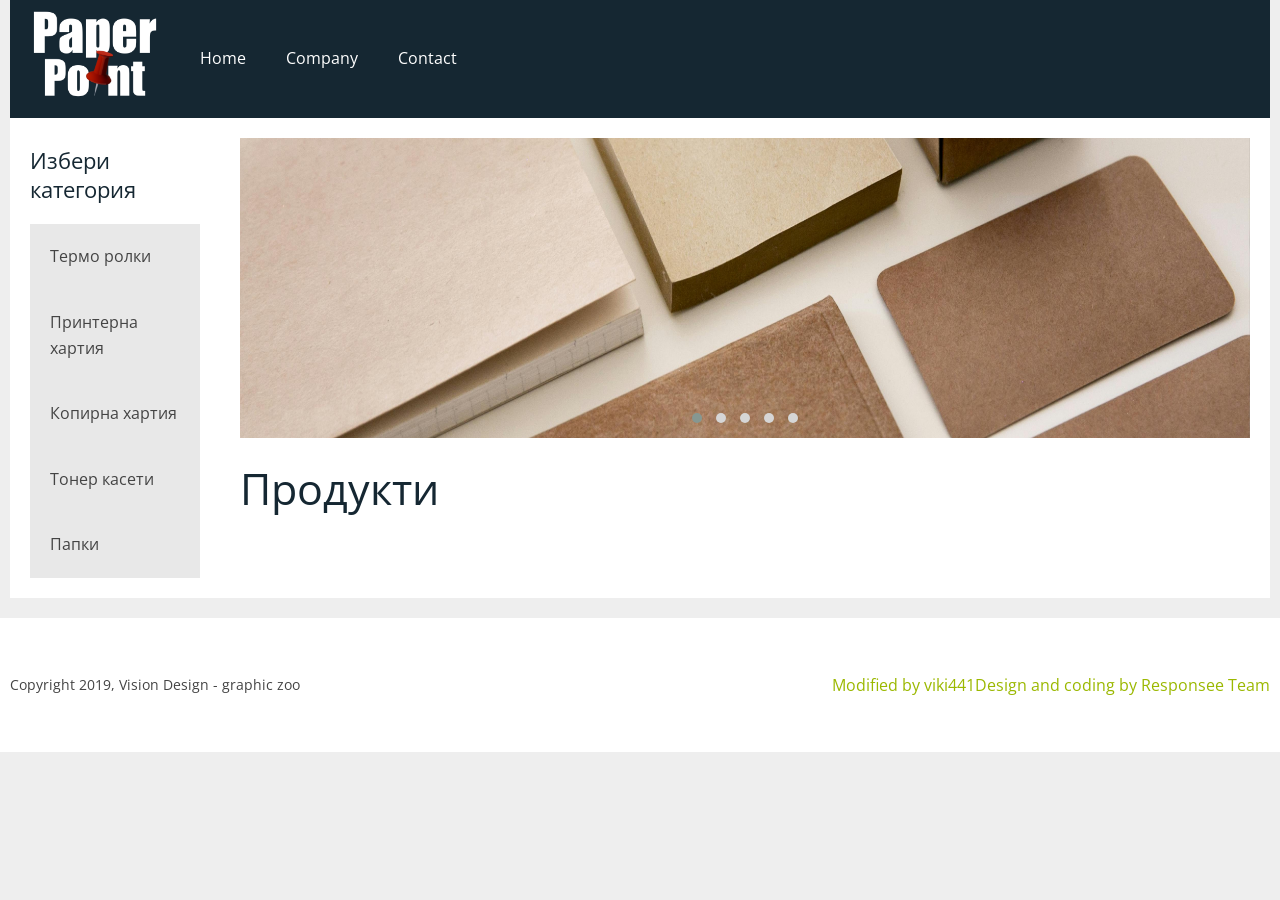
==== Website-project-catalog/index.html @ 70e1fb44 "reset home" ====
<!DOCTYPE html>
<html lang="en-US">

<head>
   <meta charset="UTF-8">
   <meta name="viewport" content="width=device-width, initial-scale=1.0" />
   <title>Папер Пойнт каталог</title>
   <link rel="stylesheet" href="css/components.css">
   <link rel="stylesheet" href="css/icons.css">
   <link rel="stylesheet" href="css/responsee.css">
   <link rel="stylesheet" href="owl-carousel/owl.carousel.css">
   <link rel="stylesheet" href="owl-carousel/owl.theme.css">
   <link rel="stylesheet" href="css/burger-menu.css">
   <!-- CUSTOM STYLE -->
   <link rel="stylesheet" href="css/template-style.css">
   <link href='http://fonts.googleapis.com/css?family=Open+Sans:400,300,600,700,800&subset=latin,latin-ext'
      rel='stylesheet' type='text/css'>
   <script type="text/javascript" src="js/jquery-1.8.3.min.js"></script>
   <script type="text/javascript" src="js/jquery-ui.min.js"></script>
</head>

<body class="size-1520">
   <!-- HEADER -->
   <header>
      <!--<div class="line">
         <div class="box">
            <div class="m-12 l-2">
               <img class="full-img logo" src="images/logo.png">
            </div>
         
           <div class="m-12 l-8 right">
               <div class="margin">
                  <form class="customform m-12 l-8" method="get" action="http://google.com/">
                     <div class="s-9"><input type="text" placeholder="Search form" title="Search form" /></div>
                     <div class="s-3"><button type="submit">Search</button></div>
                  </form>
                  <div class="m-12 l-4">
                     <p class="right cart"><i class="icon-sli-basket"></i> <b>3 items</b> / EUR 199.90</p>
                  </div>
               </div>
            </div>
         </div>
      </div>-->


      <!-- TOP NAV -->
      <div class="line">
         <nav>
            <!-- <div class="nav-text"></div> -->
            <div class="mobile-menu">
               <ul class="left">
                  <li>
                     <div class="m-12 l-2">
                        <img class="full-img logo" src="images/logo-white.png">
                     </div>
                  </li>
               </ul>
               <div id="myNav" class="overlay">
                  <a class="closebtn" onclick="closeNav()">&times;</a>
                  <div class="overlay-content">
                     <li><a>Home</a></li>
                     <li><a>Company</a></li>
                     <li><a>Contact</a></li>
                  </div>
               </div>
               <span onclick="openNav()">&#9776;</span>
            </div>

            <div class="top-nav">
               <ul class="left">
                  <li>
                     <div class="m-12 l-2">
                        <img class="full-img logo" src="images/logo-white.png">
                     </div>
                  </li>
               </ul>
               <ul class="right">
                  <li><a>Home</a></li>
                  <li><a>Company</a></li>
                  <li><a>Contact</a></li>
               </ul>
            </div>


         </nav>
      </div>
   </header>




   <!-- ASIDE NAV AND CONTENT -->
   <div class="line">
      <div class="box margin-bottom">
         <div class="margin2x">
            <!--NAVBAR-LEFT-->
            <aside class="s-12 m-4 l-3 xl-2">
               <h4 class="margin-bottom">Избери категория</h4>
               <div class="aside-nav minimize-on-small">

                  <p class="aside-nav-text">Избери категория</p>
                  <!--TYPES-->
                  <ul>
                     <li>
                        <a id="termo-rolls">Термо ролки</a>
                        <ul>
                           <li><a href="?query=rolls" data-query="all-rolls">Всички</a></li>
                           <li><a href="?query=rolls-57" data-query="rolls-57">Модел 57мм.</a></li>
                           <li><a href="?query=rolls-79" data-query="rolls-79">Модел 79мм.</a></li>
                        </ul>
                     </li>

                     <li>
                        <a id="print-paper">Принтерна хартия</a>
                        <ul>
                           <li><a href="?query=print" data-query="all-prints">Всички</a></li>
                           <li><a href="?query=print-koehler" data-query="koehler">Koehler хартия</a></li>
                           <li><a href="?query=print-artist" data-query="artist">ARTIST PRINT</a></li>
                        </ul>
                     </li>

                     <li>
                        <a id="copy-paper">Копирна хартия</a>
                        <ul>
                           <li><a href="?query=copy" data-query="all-copy">Всички</a></li>
                           <li><a href="?query=copy-paper" data-query="copy-paper">Копирна хартия</a></li>
                           <li><a href="?query=copy-cardboard" data-query="copy-cardboard">Копирен картон</a></li>
                        </ul>
                     </li>

                     <li>
                        <a id="toners">Тонер касети</a>
                        <ul>
                           <li><a>Всички</a></li>
                           <li><a>TN модел</a></li>
                        </ul>
                     </li>

                     <li>
                        <a id="folders">Папки</a>
                     </li>

                  </ul>
               </div>
            </aside>


            <!-- CONTENT -->
            <section class="s-12 m-8 l-9 xl-10">
               <!-- CAROUSEL -->
               <div class="line hide-s">
                  <div id="header-carousel" class="owl-carousel owl-theme">
                     <div class="item"><img src="images/bg1n.jpg" alt=""></div>
                     <div class="item"><img src="images/bg2m.jpg" alt=""></div>
                     <div class="item"><img src="images/bg3n.jpg" alt=""></div>
                     <div class="item"><img src="images/bg4n.jpg" alt=""></div>
                     <div class="item"><img src="images/bg5n.jpg" alt=""></div>
                  </div>
               </div>


               <!--PATH-->
               <!-- <nav class="breadcrumb-nav">
                  <ul>
                     <li><a href="/"><i class="icon-sli-home"></i></a></li>
                     <li><a href="index.html">Начало</a></li>
                     <li><a><span id="clicked-link"></span></a></li>
                  </ul>
               </nav> -->


               <!-- Pruducts -->
               <h1 class="margin-bottom">Продукти</h1>
               <div class="margin2x" id="product-container">
                  <div class="row align-items-center py-5">
                     <div class="col-lg-3" id="page-info"></div>
                     <div class="col-lg-6 text-center">
                        <div class="custom-pagination" id="pagination">

                        </div>
                     </div>
                  </div>
                  <!--PRODUCT-->
               </div>
            </section>
         </div>
      </div>
   </div>
   <!-- FOOTER -->
   <footer>
      <div class="line">
         <div class="s-12 l-6">
            <p>Copyright 2019, Vision Design - graphic zoo</p>
         </div>
         <div class="s-12 l-6">
            <a class="right" href="http://www.myresponsee.com"
               title="Responsee - lightweight responsive framework">Design and coding by Responsee Team</a>
            <a class="right" href="https://github.com/viki441"
               title="Responsee - lightweight responsive framework">Modified by viki441</a>

         </div>
      </div>
   </footer>
   <script type="text/javascript" src="js/responsee.js"></script>
   <script type="text/javascript" src="queries/home.js"></script>
   <!--<script type="text/javascript" src="js/card-maker.js"></script>-->
   <script type="text/javascript" src="owl-carousel/owl.carousel.js"></script>
   <script type="text/javascript" src="js/burger-menu.js"></script>
   <!--<script type="text/javascript" src="js/pagination.js"></script>-->
   <script type="text/javascript">
      jQuery(document).ready(function ($) {
         var owl = $('#header-carousel');
         owl.owlCarousel({
            nav: false,
            dots: true,
            items: 1,
            loop: true,
            navText: ["&#xf007", "&#xf006"],
            autoplay: true,
            autoplayTimeout: 3000
         });
      })
   </script>
</body>

</html>
---- Website-project-catalog/css/components.css ----
/*
 * Components CSS - v7 - 2020-09-30
 * https://www.myresponsee.com
 * Copyright 2020, Vision Design - graphic zoo
 * Free to use under the MIT license.
 * 
 * Components CSS includes Tabs, Custom forms, Tooltips, Buttons, Timelines, Modals, Accordions
*/
/* Tabs */
.tab-item {
  background: none repeat scroll 0 0 #fff;
  display: none;
  padding: 1.25rem 0;
}
.tab-item.tab-active {
  display: block;
}
.tab-content > .tab-label {
  display: none;
}
.tab-nav > .tab-label {
  float:left;
}
a.tab-label, a.tab-label:link, a.tab-label:visited, a.tab-label:hover {
  background: none repeat scroll 0 0 #262626;
  color: #fff;
  margin-right: 1px;
  padding: 0.625rem 1.25rem;
  transition: background 0.20s linear 0s;
  -o-transition: background 0.20s linear 0s;
  -ms-transition: background 0.20s linear 0s;
  -moz-transition: background 0.20s linear 0s;
  -webkit-transition: background 0.20s linear 0s;
}
a.tab-label:hover,a.tab-label.active-btn {
  background: none repeat scroll 0 0 #999;
}
.tab-label.active-btn {
  cursor: default;
}
.tab-content {
  text-align: left;
}
@media screen and (max-width:1050px) {    
  .tab-nav > .tab-label {
    margin: 0.5px 0;
    width: 100%;
  }
}
/* Custom forms */
form.customform input, form.customform select, form.customform textarea, form.customform button {
 font-size:0.9rem;
 font-family:inherit;
 margin-bottom:1.25rem;
} 
form.customform input, form.customform select {height: 2.7rem;}
form.customform input, form.customform textarea, form.customform select { 
 background: none repeat scroll 0 0 #F5F5F5;
 transition: background 0.20s linear 0s;
 -o-transition: background 0.20s linear 0s;
 -ms-transition: background 0.20s linear 0s;
 -moz-transition: background 0.20s linear 0s;
 -webkit-transition: background 0.20s linear 0s;
}
form.customform input:hover, form.customform textarea:hover, form.customform select:hover, form.customform input:focus, form.customform textarea:focus, form.customform select:focus {background: none repeat scroll 0 0 #fff;}
form.customform input, form.customform textarea, form.customform select {
 background: none repeat scroll 0 0 #F5F5F5;
 border: 1px solid #E0E0E0;
 padding: 0.625rem;
 width: 100%;
}
form.customform input[type="file"] {
 border: 1px solid #E0E0E0;
 height: auto;
 max-height: 2.7rem;
 min-height: 2.7rem;
 padding: 0.4rem;
 width: 100%;
}
form.customform input[type="radio"], form.customform input[type="checkbox"] {
 margin-right: 0.625rem;
 width:auto;
 padding:0;
 height:auto;
}
form.customform option {padding: 0.625rem;}
form.customform select[multiple="multiple"] {height: auto;}
form.customform button {
 width: 100%;
 background: none repeat scroll 0 0 #152732;
 border: 0 none;
 color: #fff;
 height: 2.7rem;
 padding: 0.625rem;
 cursor:pointer;
 width: 100%;
 transition: background 0.20s linear 0s;
 -o-transition: background 0.20s linear 0s;
 -ms-transition: background 0.20s linear 0s;
 -moz-transition: background 0.20s linear 0s;
 -webkit-transition: background 0.20s linear 0s;
}
/* Tooltip */
a.tooltip-container,.tooltip-container {
  border-bottom:1px dotted;
  border-bottom-color: color;
  cursor: help;
  font-weight: 600;
}
a .tooltip-content,.tooltip-content {
  background: #152732 none repeat scroll 0 0;
  color: #fff!important;
  border-radius: 3px;
  display: none;
  font-size: 0.8rem;
  font-weight: normal;
  line-height: 1.3rem;
  margin-top: -1.25rem;
  max-width: 300px;
  padding: 0.625rem;
  position: absolute;
  z-index: 10;
}
.tooltip-content::after {
  border-left: 9px solid transparent;
  border-right: 9px solid transparent;
  border-top: 7px solid #152732;
  bottom: -5px;
  clear: both;
  content: "";
  height: 0;
  left: 50%;
  margin-left: -5px;
  position: absolute;
  width: 0;
}
a.tooltip-content.tooltip-bottom,.tooltip-content.tooltip-bottom {
  margin-top: 1.25rem;
}
.tooltip-content.tooltip-bottom::after {
  border-left: 9px solid transparent;
  border-right: 9px solid transparent;
  border-top: 0;
  border-bottom: 7px solid #152732;
  top: -5px;
}
/* Buttons */
.button,a.button,a.button:link,a.button:active,a.button:visited {
  background: #777 none repeat scroll 0 0;
  border: 0;
  color: #fff;
  cursor: pointer;
  display: inline-block;
  font-size: 0.85rem;
  padding: 0.825rem 1rem;
  text-align: center;
  transition: all 0.20s linear 0s;
  -o-transition: all 0.20s linear 0s;
  -ms-transition: all 0.20s linear 0s;
  -moz-transition: all 0.20s linear 0s;
  -webkit-transition: all 0.20s linear 0s;
}
.button.rounded-btn {
  border-radius: 4px;
}
.button.rounded-full-btn {
  border-radius: 100px;
}
.button:hover {
  box-shadow: 0 0 10px 100px rgba(255,255,255,0.15) inset;
  color: #fff;
}
.button.secondary-btn,a.button.secondary-btn,a.button.secondary-btn:link,a.button.secondary-btn:active,a.button.secondary-btn:visited {
  background: #444 none repeat scroll 0 0;
}
.button.cancel-btn,a.button.cancel-btn,a.button.cancel-btn:link,a.button.cancel-btn:active,a.button.cancel-btn:visited {
  background: #dc003a none repeat scroll 0 0;
}
.button.submit-btn,a.button.submit-btn,a.button.submit-btn:link,a.button.submit-btn:active,a.button.submit-btn:visited {
  background: #b4bf04 none repeat scroll 0 0;
}
.button.reload-btn,a.button.reload-btn,a.button.reload-btn:link,a.button.reload-btn:active,a.button.reload-btn:visited {
  background: #ff9800 none repeat scroll 0 0;
}
.button.disabled-btn {
  cursor: not-allowed!important;
  opacity: 0.2;
}
.button i {
  background: rgba(0, 0, 0, 0.1) none repeat scroll 0 0;
  border-radius: 27px;
  color: #fff!important;
  display: inline-block;
  font-size: 0.8rem;
  height: 27px;
  line-height: 27px;
  margin-right: 5px;
  width: 27px;
  transition: all 0.20s linear 0s;
  -o-transition: all 0.20s linear 0s;
  -ms-transition: all 0.20s linear 0s;
  -moz-transition: all 0.20s linear 0s;
  -webkit-transition: all 0.20s linear 0s;
}
.button:hover > i {
  background: rgba(0, 0, 0, 0.06) none repeat scroll 0 0;
}
.grid .button {
  width: 100%;
}
/* Accordion */
.accordion-title { 
  font-size: 1.1rem;
  padding: 15px;
  cursor: pointer;
  transition: background 0.2s;
  margin: 5px 0;
  border-radius: 3px;
  font-size: 1.2rem;
  color: #152732;
  background: #eee;
}
.accordion-content {
  display: none;
  padding: 15px;
  border: 1px solid #eee;
}
.accordion-title::before {
  content: "\f005";
  font-family: "mfg";
  margin-right: 10px;
  font-size: 12px;
  width: 17px;
  height: 17px;
  line-height: 15px;
  text-align: center;
  border-radius: 17px;
  display: inline-block;
  color: #fff;
  position: relative;
  top: -1px;
  border: 2px solid #fff;
  transform: rotate(0deg);
  transition:all 0.2s ease-in-out;
  -moz-transition:all 0.2s ease-in-out;
  -webkit-transition:all 0.2s ease-in-out;
}
.active-accordion-section > .accordion-title::before {
  transform: rotate(180deg);
}
/* Modal */
.modal {
  display: none;
  margin-top: -100%;    
  background: #fff;
  padding: 20px;
  height: auto;
  position: absolute;
  z-index: 2;
  transition:all 0.3s ease-in-out;
  -moz-transition:all 0.3s ease-in-out;
  -webkit-transition:all 0.3s ease-in-out;
}
.modal.active-modal {
  margin-top: 0;
  width: 100%;
}
.modal-content {
  position: relative;
  width: 100%;
  max-width: 1140px;
  margin: 0 auto;
  clear: left;
  overflow-x: hidden;
  height: 100%;
  overflow-y: auto;
}
.modal-content::after {
  clear:both;
  content: ".";
  display:block;
  height:0;
  line-height:0;
  overflow:hidden;
  visibility:hidden;
}
.modal-wrap {
  background: rgba(0,0,0,0.6);
  position: fixed;
  top: 0;
  bottom: 0;
  left: 0;
  right: 0;
  padding: 20px;  
  z-index: 1000;
}
body.modal-active {
  overflow: hidden !important;
}
.modal-close-button, .modal-button  {
  cursor: pointer;
}
.modal-close {
  position: fixed;
  cursor: pointer;
  top: 0;
  bottom: 0;
  left: 0;
  right: 0;
  z-index: 1;
}
.modal-close-icon i {
  color: #ccc;
  font-size: 17px;
}
.modal-close-icon {
  position: absolute;
  right: 10px;
  top: 6px;
  cursor: pointer;
}
/* Timeline */
.timeline-container {
  width: 100%;
  margin: 0 auto;
  position: relative;
  padding: 20px 0;
}
.timeline-container::before {
  content: '';
  position: absolute;
  top: 0;
  left: 18px;
  height: 100%;
  width: 4px;
  background: #eeeeee;
}
@media only screen and (min-width: 1170px) {
  .timeline-container::before {
    left: 50%;
    margin-left: -2px;
  }
}
.timeline-block {
  position: relative;
  margin: 2rem 0;
  clear: both;
}
.timeline-block:after {
  clear:both;
  content: ".";
  display:block;
  height:0;
  line-height:0;
  overflow:hidden;
  visibility:hidden;
}
.timeline-block:first-child {
  margin-top: 0;
}
.timeline-block:last-child {
  margin-bottom: 0;
}
@media only screen and (min-width: 1170px) {
  .timeline-block {
    margin: 4em 0;
  }
  .timeline-block:first-child {
    margin-top: 0;
  }
  .timeline-block:last-child {
    margin-bottom: 0;
  }
}
.timeline-icon {
  background: #B4BF04;	
  position: absolute;
  top: 0;
  left: 0;
  width: 40px;
  height: 40px;
  border-radius: 50%;
  line-height: 40px;
  text-align: center;
}
.timeline-icon i {
  color: #fff;
  font-size: 1rem;
}
@media only screen and (min-width: 1141px) {
  .timeline-icon {
    width: 60px;
    height: 60px;
    left: 50%;
    margin-left: -30px;
    line-height: 60px;
  }
  .timeline-icon i {
    font-size: 2rem;
  }
}
.timeline-content {
  position: relative;
  margin-left: 60px;
  background: #f5f5f5;
  border-radius: 0.25rem;
  padding: 1em;
  text-align: left;
}
.timeline-content:after {
  content: "";
  display: table;
  clear: both;
}
.timeline-content .timeline-date {
  display: inline-block;
  float: left;
  font-size: 1.5rem;
  color: #333;
}
.timeline-content::before {
  content: '';
  position: absolute;
  top: 16px;
  right: 100%;
  height: 0;
  width: 0;
  border: 11px solid transparent;
  border-right: 11px solid #f5f5f5;
}
.timeline-icon img {
  top: 0px;
  min-height: 100%;
  min-width: 100%;
  width: auto;
}
.timeline-icon {
  overflow: hidden;
}
@media only screen and (min-width: 1141px) {
  .timeline-content {
    margin-left: 0;
    padding: 15px;
    width: 45%;
    text-align: right;
  }
  .timeline-content .timeline-date {
    position: absolute;
    width: 100%;
    left: 121%;
    top: 0;
    text-align: left;
  }
  .timeline-content::before {
    left: 100%;
    border-left: 11px solid #f5f5f5;
    border-right: 0;
  }
  .timeline-block:nth-child(even) .timeline-content {
    float: right;
    text-align: left;
  }
  .timeline-block:nth-child(even) .timeline-content::before {
    top: 24px;
    left: auto;
    right: 100%;
    border-color: transparent;   
    border-right: 11px solid #f5f5f5;
  }
  .timeline-block:nth-child(even) .timeline-content .timeline-date {
    left: auto;
    right: 121%;
    text-align: right;
  } 
}
---- Website-project-catalog/css/icons.css ----
/* Icon font - MFG labs */
@font-face {
  font-family: 'mfg';
    src: url('../font/mfglabsiconset-webfont.eot');
    src: url('../font/mfglabsiconset-webfont.svg#mfg_labs_iconsetregular') format('svg'),
   		   url('../font/mfglabsiconset-webfont.eot?#iefix') format('embedded-opentype'),
         url('../font/mfglabsiconset-webfont.woff') format('woff'),
         url('../font/mfglabsiconset-webfont.ttf') format('truetype');
    font-weight: normal;
    font-style: normal;
}

.icon-cloud,
.icon-at,
.icon-plus,
.icon-minus,
.icon-arrow_up,
.icon-arrow_down,
.icon-arrow_right,
.icon-arrow_left,
.icon-chevron_down,
.icon-chevron_up,
.icon-chevron_right,
.icon-chevron_left,
.icon-reorder,
.icon-list,
.icon-reorder_square,
.icon-reorder_square_line,
.icon-coverflow,
.icon-coverflow_line,
.icon-pause,
.icon-play,
.icon-step_forward,
.icon-step_backward,
.icon-fast_forward,
.icon-fast_backward,
.icon-cloud_upload,
.icon-cloud_download,
.icon-data_science,
.icon-data_science_black,
.icon-globe,
.icon-globe_black,
.icon-math_ico,
.icon-math,
.icon-math_black,
.icon-paperplane_ico,
.icon-paperplane,
.icon-paperplane_black,
.icon-color_balance,
.icon-star,
.icon-star_half,
.icon-star_empty,
.icon-star_half_empty,
.icon-reload,
.icon-heart,
.icon-heart_broken,
.icon-hashtag,
.icon-reply,
.icon-retweet,
.icon-signin,
.icon-signout,
.icon-download,
.icon-upload,
.icon-placepin,
.icon-display_screen,
.icon-tablet,
.icon-smartphone,
.icon-connected_object,
.icon-lock,
.icon-unlock,
.icon-camera,
.icon-isight,
.icon-video_camera,
.icon-random,
.icon-message,
.icon-discussion,
.icon-calendar,
.icon-ringbell,
.icon-movie,
.icon-mail,
.icon-pen,
.icon-settings,
.icon-measure,
.icon-vector,
.icon-vector_pen,
.icon-mute_on,
.icon-mute_off,
.icon-home,
.icon-sheet,
.icon-arrow_big_right,
.icon-arrow_big_left,
.icon-arrow_big_down,
.icon-arrow_big_up,
.icon-dribbble_circle,
.icon-dribbble,
.icon-facebook_circle,
.icon-facebook,
.icon-git_circle_alt,
.icon-git_circle,
.icon-git,
.icon-octopus,
.icon-twitter_circle,
.icon-twitter,
.icon-google_plus_circle,
.icon-google_plus,
.icon-linked_in_circle,
.icon-linked_in,
.icon-instagram,
.icon-instagram_circle,
.icon-mfg_icon,
.icon-xing,
.icon-xing_circle,
.icon-mfg_icon_circle,
.icon-user,
.icon-user_male,
.icon-user_female,
.icon-users,
.icon-file_open,
.icon-file_close,
.icon-file_alt,
.icon-file_close_alt,
.icon-attachment,
.icon-check,
.icon-cross_mark,
.icon-cancel_circle,
.icon-check_circle,
.icon-magnifying,
.icon-inbox,
.icon-clock,
.icon-stopwatch,
.icon-hourglass,
.icon-trophy,
.icon-unlock_alt,
.icon-lock_alt,
.icon-arrow_doubled_right,
.icon-arrow_doubled_left,
.icon-arrow_doubled_down,
.icon-arrow_doubled_up,
.icon-link,
.icon-warning,
.icon-warning_alt,
.icon-magnifying_plus,
.icon-magnifying_minus,
.icon-white_question,
.icon-black_question,
.icon-stop,
.icon-share,
.icon-eye,
.icon-trash_can,
.icon-hard_drive,
.icon-information_black,
.icon-information_white,
.icon-printer,
.icon-letter,
.icon-soundcloud,
.icon-soundcloud_circle,
.icon-anchor,
.icon-female_sign,
.icon-male_sign,
.icon-joystick,
.icon-high_voltage,
.icon-fire,
.icon-newspaper,
.icon-chart,
.icon-spread,
.icon-spinner_1,
.icon-spinner_2,
.icon-chart_alt,
.icon-label,
.icon-brush,
.icon-refresh,
.icon-node,
.icon-node_2,
.icon-node_3,
.icon-link_2_nodes,
.icon-link_3_nodes,
.icon-link_loop_nodes,
.icon-node_size,
.icon-node_color,
.icon-layout_directed,
.icon-layout_radial,
.icon-layout_hierarchical,
.icon-node_link_direction,
.icon-node_link_short_path,
.icon-node_cluster,
.icon-display_graph,
.icon-node_link_weight,
.icon-more_node_links,
.icon-node_shape,
.icon-node_icon,
.icon-node_text,
.icon-node_link_text,
.icon-node_link_color,
.icon-node_link_shape,
.icon-credit_card,
.icon-disconnect,
.icon-graph,
.icon-new_user {
  font-family: 'mfg';
  font-style: normal;
  font-variant: normal;
  font-weight: normal;
  color:#e3e3e3;
  speak: none; 
  text-transform: none;
  /* Better Font Rendering =========== */
  -webkit-font-smoothing: antialiased;
  -moz-osx-font-smoothing: grayscale;
}
.icon2x {font-size: 2rem;}
.icon3x {font-size: 3rem;}

.icon-cloud:before { content: "\2601"; }
.icon-at:before { content: "\0040"; }
.icon-plus:before { content: "\002B"; }
.icon-minus:before { content: "\2212"; }
.icon-arrow_up:before { content: "\2191"; }
.icon-arrow_down:before { content: "\2193"; }
.icon-arrow_right:before { content: "\2192"; }
.icon-arrow_left:before { content: "\2190"; }
.icon-chevron_down:before { content: "\f004"; }
.icon-chevron_up:before { content: "\f005"; }
.icon-chevron_right:before { content: "\f006"; }
.icon-chevron_left:before { content: "\f007"; }
.icon-reorder:before { content: "\f008"; }
.icon-list:before { content: "\f009"; }
.icon-reorder_square:before { content: "\f00a"; }
.icon-reorder_square_line:before { content: "\f00b"; }
.icon-coverflow:before { content: "\f00c"; }
.icon-coverflow_line:before { content: "\f00d"; }
.icon-pause:before { content: "\f00e"; }
.icon-play:before { content: "\f00f"; }
.icon-step_forward:before { content: "\f010"; }
.icon-step_backward:before { content: "\f011"; }
.icon-fast_forward:before { content: "\f012"; }
.icon-fast_backward:before { content: "\f013"; }
.icon-cloud_upload:before { content: "\f014"; }
.icon-cloud_download:before { content: "\f015"; }
.icon-data_science:before { content: "\f016"; }
.icon-data_science_black:before { content: "\f017"; }
.icon-globe:before { content: "\f018"; }
.icon-globe_black:before { content: "\f019"; }
.icon-math_ico:before { content: "\f01a"; }
.icon-math:before { content: "\f01b"; }
.icon-math_black:before { content: "\f01c"; }
.icon-paperplane_ico:before { content: "\f01d"; }
.icon-paperplane:before { content: "\f01e"; }
.icon-paperplane_black:before { content: "\f01f"; }
.icon-color_balance:before { content: "\f020"; }
.icon-star:before { content: "\2605"; }
.icon-star_half:before { content: "\f022"; }
.icon-star_empty:before { content: "\2606"; }
.icon-star_half_empty:before { content: "\f024"; }
.icon-reload:before { content: "\f025"; }
.icon-heart:before { content: "\2665"; }
.icon-heart_broken:before { content: "\f028"; }
.icon-hashtag:before { content: "\f029"; }
.icon-reply:before { content: "\f02a"; }
.icon-retweet:before { content: "\f02b"; }
.icon-signin:before { content: "\f02c"; }
.icon-signout:before { content: "\f02d"; }
.icon-download:before { content: "\f02e"; }
.icon-upload:before { content: "\f02f"; }
.icon-placepin:before { content: "\f031"; }
.icon-display_screen:before { content: "\f032"; }
.icon-tablet:before { content: "\f033"; }
.icon-smartphone:before { content: "\f034"; }
.icon-connected_object:before { content: "\f035"; }
.icon-lock:before { content: "\F512"; }
.icon-unlock:before { content: "\F513"; }
.icon-camera:before { content: "\F4F7"; }
.icon-isight:before { content: "\f039"; }
.icon-video_camera:before { content: "\f03a"; }
.icon-random:before { content: "\f03b"; }
.icon-message:before { content: "\F4AC"; }
.icon-discussion:before { content: "\f03d"; }
.icon-calendar:before { content: "\F4C5"; }
.icon-ringbell:before { content: "\f03f"; }
.icon-movie:before { content: "\f040"; }
.icon-mail:before { content: "\2709"; }
.icon-pen:before { content: "\270F"; }
.icon-settings:before { content: "\9881"; }
.icon-measure:before { content: "\f044"; }
.icon-vector:before { content: "\f045"; }
.icon-vector_pen:before { content: "\2712"; }
.icon-mute_on:before { content: "\f047"; }
.icon-mute_off:before { content: "\f048"; }
.icon-home:before { content: "\2302"; }
.icon-sheet:before { content: "\f04a"; }
.icon-arrow_big_right:before { content: "\21C9"; }
.icon-arrow_big_left:before { content: "\21C7"; }
.icon-arrow_big_down:before { content: "\21CA"; }
.icon-arrow_big_up:before { content: "\21C8"; }
.icon-dribbble_circle:before { content: "\f04f"; }
.icon-dribbble:before { content: "\f050"; }
.icon-facebook_circle:before { content: "\f051"; }
.icon-facebook:before { content: "\f052"; }
.icon-git_circle_alt:before { content: "\f053"; }
.icon-git_circle:before { content: "\f054"; }
.icon-git:before { content: "\f055"; }
.icon-octopus:before { content: "\f056"; }
.icon-twitter_circle:before { content: "\f057"; }
.icon-twitter:before { content: "\f058"; }
.icon-google_plus_circle:before { content: "\f059"; }
.icon-google_plus:before { content: "\f05a"; }
.icon-linked_in_circle:before { content: "\f05b"; }
.icon-linked_in:before { content: "\f05c"; }
.icon-instagram:before { content: "\f05d"; }
.icon-instagram_circle:before { content: "\f05e"; }
.icon-mfg_icon:before { content: "\f05f"; }
.icon-xing:before { content: "\F532"; }
.icon-xing_circle:before { content: "\F533"; }
.icon-mfg_icon_circle:before { content: "\f060"; }
.icon-user:before { content: "\f061"; }
.icon-user_male:before { content: "\f062"; }
.icon-user_female:before { content: "\f063"; }
.icon-users:before { content: "\f064"; }
.icon-file_open:before { content: "\F4C2"; }
.icon-file_close:before { content: "\f067"; }
.icon-file_alt:before { content: "\f068"; }
.icon-file_close_alt:before { content: "\f069"; }
.icon-attachment:before { content: "\f06a"; }
.icon-check:before { content: "\2713"; }
.icon-cross_mark:before { content: "\274C"; }
.icon-cancel_circle:before { content: "\F06E"; }
.icon-check_circle:before { content: "\f06d"; }
.icon-magnifying:before { content: "\F50D"; }
.icon-inbox:before { content: "\f070"; }
.icon-clock:before { content: "\23F2"; }
.icon-stopwatch:before { content: "\23F1"; }
.icon-hourglass:before { content: "\231B"; }
.icon-trophy:before { content: "\f074"; }
.icon-unlock_alt:before { content: "\F075"; }
.icon-lock_alt:before { content: "\F510"; }
.icon-arrow_doubled_right:before { content: "\21D2"; }
.icon-arrow_doubled_left:before { content: "\21D0"; }
.icon-arrow_doubled_down:before { content: "\21D3"; }
.icon-arrow_doubled_up:before { content: "\21D1"; }
.icon-link:before { content: "\f07B"; }
.icon-warning:before { content: "\2757"; }
.icon-warning_alt:before { content: "\2755"; }
.icon-magnifying_plus:before { content: "\f07E"; }
.icon-magnifying_minus:before { content: "\f07F"; }
.icon-white_question:before { content: "\2754"; }
.icon-black_question:before { content: "\2753"; }
.icon-stop:before { content: "\f080"; }
.icon-share:before { content: "\f081"; }
.icon-eye:before { content: "\f082"; }
.icon-trash_can:before { content: "\f083"; }
.icon-hard_drive:before { content: "\f084"; }
.icon-information_black:before { content: "\f085"; }
.icon-information_white:before { content: "\f086"; }
.icon-printer:before { content: "\f087"; }
.icon-letter:before { content: "\f088"; }
.icon-soundcloud:before { content: "\f089"; }
.icon-soundcloud_circle:before { content: "\f08A"; }
.icon-anchor:before { content: "\2693"; }
.icon-female_sign:before { content: "\2640"; }
.icon-male_sign:before { content: "\2642"; }
.icon-joystick:before { content: "\F514"; }
.icon-high_voltage:before { content: "\26A1"; }
.icon-fire:before { content: "\F525"; }
.icon-newspaper:before { content: "\F4F0"; }
.icon-chart:before { content: "\F526"; }
.icon-spread:before { content: "\F527"; }
.icon-spinner_1:before { content: "\F528"; }
.icon-spinner_2:before { content: "\F529"; }
.icon-chart_alt:before { content: "\F530"; }
.icon-label:before { content: "\F531"; }
.icon-brush:before { content: "\E000"; }
.icon-refresh:before { content: "\E001"; }
.icon-node:before { content: "\E002"; }
.icon-node_2:before { content: "\E003"; }
.icon-node_3:before { content: "\E004"; }
.icon-link_2_nodes:before { content: "\E005"; }
.icon-link_3_nodes:before { content: "\E006"; }
.icon-link_loop_nodes:before { content: "\E007"; }
.icon-node_size:before { content: "\E008"; }
.icon-node_color:before { content: "\E009"; }
.icon-layout_directed:before { content: "\E010"; }
.icon-layout_radial:before { content: "\E011"; }
.icon-layout_hierarchical:before { content: "\E012"; }
.icon-node_link_direction:before { content: "\E013"; }
.icon-node_link_short_path:before { content: "\E014"; }
.icon-node_cluster:before { content: "\E015"; }
.icon-display_graph:before { content: "\E016"; }
.icon-node_link_weight:before { content: "\E017"; }
.icon-more_node_links:before { content: "\E018"; }
.icon-node_shape:before { content: "\E00A"; }
.icon-node_icon:before { content: "\E00B"; }
.icon-node_text:before { content: "\E00C"; }
.icon-node_link_text:before { content: "\E00D"; }
.icon-node_link_color:before { content: "\E00E"; }
.icon-node_link_shape:before { content: "\E00F"; }
.icon-credit_card:before { content: "\F4B3"; }
.icon-disconnect:before { content: "\F534"; }
.icon-graph:before { content: "\F535"; }
.icon-new_user:before { content: "\F536"; }


/* Icon font - Simple Line Icons */
@font-face {
  font-family: 'sli';
  src: url('../font/Simple-Line-Icons.eot?v=2.2.2');
  src: url('../font/Simple-Line-Icons.eot?v=2.2.2#iefix') format('embedded-opentype'), url('../font/Simple-Line-Icons.ttf?v=2.2.2') format('truetype'), url('../font/Simple-Line-Icons.woff2?v=2.2.2') format('woff2'), url('../font/Simple-Line-Icons.woff?v=2.2.2') format('woff'), url('../font/Simple-Line-Icons.svg?v=2.2.2#simple-line-icons') format('svg');
  font-weight: normal;
  font-style: normal;
}

.icon-sli-user,
.icon-sli-people,
.icon-sli-user-female,
.icon-sli-user-follow,
.icon-sli-user-following,
.icon-sli-user-unfollow,
.icon-sli-login,
.icon-sli-logout,
.icon-sli-emotsmile,
.icon-sli-phone,
.icon-sli-call-end,
.icon-sli-call-in,
.icon-sli-call-out,
.icon-sli-map,
.icon-sli-location-pin,
.icon-sli-direction,
.icon-sli-directions,
.icon-sli-compass,
.icon-sli-layers,
.icon-sli-menu,
.icon-sli-list,
.icon-sli-options-vertical,
.icon-sli-options,
.icon-sli-arrow-down,
.icon-sli-arrow-left,
.icon-sli-arrow-right,
.icon-sli-arrow-up,
.icon-sli-arrow-up-circle,
.icon-sli-arrow-left-circle,
.icon-sli-arrow-right-circle,
.icon-sli-arrow-down-circle,
.icon-sli-check,
.icon-sli-clock,
.icon-sli-plus,
.icon-sli-minus,
.icon-sli-close,
.icon-sli-organization,
.icon-sli-trophy,
.icon-sli-screen-smartphone,
.icon-sli-screen-desktop,
.icon-sli-plane,
.icon-sli-notebook,
.icon-sli-mustache,
.icon-sli-mouse,
.icon-sli-magnet,
.icon-sli-energy,
.icon-sli-disc,
.icon-sli-cursor,
.icon-sli-cursor-move,
.icon-sli-crop,
.icon-sli-chemistry,
.icon-sli-speedometer,
.icon-sli-shield,
.icon-sli-screen-tablet,
.icon-sli-magic-wand,
.icon-sli-hourglass,
.icon-sli-graduation,
.icon-sli-ghost,
.icon-sli-game-controller,
.icon-sli-fire,
.icon-sli-eyeglass,
.icon-sli-envelope-open,
.icon-sli-envelope-letter,
.icon-sli-bell,
.icon-sli-badge,
.icon-sli-anchor,
.icon-sli-wallet,
.icon-sli-vector,
.icon-sli-speech,
.icon-sli-puzzle,
.icon-sli-printer,
.icon-sli-present,
.icon-sli-playlist,
.icon-sli-pin,
.icon-sli-picture,
.icon-sli-handbag,
.icon-sli-globe-alt,
.icon-sli-globe,
.icon-sli-folder-alt,
.icon-sli-folder,
.icon-sli-film,
.icon-sli-feed,
.icon-sli-drop,
.icon-sli-drawer,
.icon-sli-docs,
.icon-sli-doc,
.icon-sli-diamond,
.icon-sli-cup,
.icon-sli-calculator,
.icon-sli-bubbles,
.icon-sli-briefcase,
.icon-sli-book-open,
.icon-sli-basket-loaded,
.icon-sli-basket,
.icon-sli-bag,
.icon-sli-action-undo,
.icon-sli-action-redo,
.icon-sli-wrench,
.icon-sli-umbrella,
.icon-sli-trash,
.icon-sli-tag,
.icon-sli-support,
.icon-sli-frame,
.icon-sli-size-fullscreen,
.icon-sli-size-actual,
.icon-sli-shuffle,
.icon-sli-share-alt,
.icon-sli-share,
.icon-sli-rocket,
.icon-sli-question,
.icon-sli-pie-chart,
.icon-sli-pencil,
.icon-sli-note,
.icon-sli-loop,
.icon-sli-home,
.icon-sli-grid,
.icon-sli-graph,
.icon-sli-microphone,
.icon-sli-music-tone-alt,
.icon-sli-music-tone,
.icon-sli-earphones-alt,
.icon-sli-earphones,
.icon-sli-equalizer,
.icon-sli-like,
.icon-sli-dislike,
.icon-sli-control-start,
.icon-sli-control-rewind,
.icon-sli-control-play,
.icon-sli-control-pause,
.icon-sli-control-forward,
.icon-sli-control-end,
.icon-sli-volume-1,
.icon-sli-volume-2,
.icon-sli-volume-off,
.icon-sli-calendar,
.icon-sli-bulb,
.icon-sli-chart,
.icon-sli-ban,
.icon-sli-bubble,
.icon-sli-camrecorder,
.icon-sli-camera,
.icon-sli-cloud-download,
.icon-sli-cloud-upload,
.icon-sli-envelope,
.icon-sli-eye,
.icon-sli-flag,
.icon-sli-heart,
.icon-sli-info,
.icon-sli-key,
.icon-sli-link,
.icon-sli-lock,
.icon-sli-lock-open,
.icon-sli-magnifier,
.icon-sli-magnifier-add,
.icon-sli-magnifier-remove,
.icon-sli-paper-clip,
.icon-sli-paper-plane,
.icon-sli-power,
.icon-sli-refresh,
.icon-sli-reload,
.icon-sli-settings,
.icon-sli-star,
.icon-sli-symbol-female,
.icon-sli-symbol-male,
.icon-sli-target,
.icon-sli-credit-card,
.icon-sli-paypal,
.icon-sli-social-tumblr,
.icon-sli-social-twitter,
.icon-sli-social-facebook,
.icon-sli-social-instagram,
.icon-sli-social-linkedin,
.icon-sli-social-pinterest,
.icon-sli-social-github,
.icon-sli-social-google,
.icon-sli-social-reddit,
.icon-sli-social-skype,
.icon-sli-social-dribbble,
.icon-sli-social-behance,
.icon-sli-social-foursqare,
.icon-sli-social-soundcloud,
.icon-sli-social-spotify,
.icon-sli-social-stumbleupon,
.icon-sli-social-youtube,
.icon-sli-social-dropbox {
  font-family: 'sli';
  font-style: normal;  
  font-variant: normal;
  font-weight: normal;
  color:#e3e3e3;
  speak: none;
  text-transform: none;
  /* Better Font Rendering =========== */
  -webkit-font-smoothing: antialiased;
  -moz-osx-font-smoothing: grayscale;
}
.icon-sli-user:before { content: "\e005"; }
.icon-sli-people:before { content: "\e001"; }
.icon-sli-user-female:before { content: "\e000"; }
.icon-sli-user-follow:before { content: "\e002"; }
.icon-sli-user-following:before { content: "\e003"; }
.icon-sli-user-unfollow:before { content: "\e004"; }
.icon-sli-login:before { content: "\e066"; }
.icon-sli-logout:before { content: "\e065"; }
.icon-sli-emotsmile:before { content: "\e021"; }
.icon-sli-phone:before { content: "\e600"; }
.icon-sli-call-end:before { content: "\e048"; }
.icon-sli-call-in:before { content: "\e047"; }
.icon-sli-call-out:before { content: "\e046"; }
.icon-sli-map:before { content: "\e033"; }
.icon-sli-location-pin:before { content: "\e096"; }
.icon-sli-direction:before { content: "\e042"; }
.icon-sli-directions:before { content: "\e041"; }
.icon-sli-compass:before { content: "\e045"; }
.icon-sli-layers:before { content: "\e034"; }
.icon-sli-menu:before { content: "\e601"; }
.icon-sli-list:before { content: "\e067"; }
.icon-sli-options-vertical:before { content: "\e602"; }
.icon-sli-options:before { content: "\e603"; }
.icon-sli-arrow-down:before { content: "\e604"; }
.icon-sli-arrow-left:before { content: "\e605"; }
.icon-sli-arrow-right:before { content: "\e606"; }
.icon-sli-arrow-up:before { content: "\e607"; }
.icon-sli-arrow-up-circle:before { content: "\e078"; }
.icon-sli-arrow-left-circle:before { content: "\e07a"; }
.icon-sli-arrow-right-circle:before { content: "\e079"; }
.icon-sli-arrow-down-circle:before { content: "\e07b"; }
.icon-sli-check:before { content: "\e080"; }
.icon-sli-clock:before { content: "\e081"; }
.icon-sli-plus:before { content: "\e095"; }
.icon-sli-minus:before { content: "\e615"; }
.icon-sli-close:before { content: "\e082"; }
.icon-sli-organization:before { content: "\e616"; }

.icon-sli-trophy:before { content: "\e006"; }
.icon-sli-screen-smartphone:before { content: "\e010"; }
.icon-sli-screen-desktop:before { content: "\e011"; }
.icon-sli-plane:before { content: "\e012"; }
.icon-sli-notebook:before { content: "\e013"; }
.icon-sli-mustache:before { content: "\e014"; }
.icon-sli-mouse:before { content: "\e015"; }
.icon-sli-magnet:before { content: "\e016"; }
.icon-sli-energy:before { content: "\e020"; }
.icon-sli-disc:before { content: "\e022"; }
.icon-sli-cursor:before { content: "\e06e"; }
.icon-sli-cursor-move:before { content: "\e023"; }
.icon-sli-crop:before { content: "\e024"; }
.icon-sli-chemistry:before { content: "\e026"; }
.icon-sli-speedometer:before { content: "\e007"; }
.icon-sli-shield:before { content: "\e00e"; }
.icon-sli-screen-tablet:before { content: "\e00f"; }
.icon-sli-magic-wand:before { content: "\e017"; }
.icon-sli-hourglass:before { content: "\e018"; }
.icon-sli-graduation:before { content: "\e019"; }
.icon-sli-ghost:before { content: "\e01a"; }
.icon-sli-game-controller:before { content: "\e01b"; }
.icon-sli-fire:before { content: "\e01c"; }
.icon-sli-eyeglass:before { content: "\e01d"; }
.icon-sli-envelope-open:before { content: "\e01e"; }
.icon-sli-envelope-letter:before { content: "\e01f"; }
.icon-sli-bell:before { content: "\e027"; }
.icon-sli-badge:before { content: "\e028"; }
.icon-sli-anchor:before { content: "\e029"; }
.icon-sli-wallet:before { content: "\e02a"; }
.icon-sli-vector:before { content: "\e02b"; }
.icon-sli-speech:before { content: "\e02c"; }
.icon-sli-puzzle:before { content: "\e02d"; }
.icon-sli-printer:before { content: "\e02e"; }
.icon-sli-present:before { content: "\e02f"; }
.icon-sli-playlist:before { content: "\e030"; }
.icon-sli-pin:before { content: "\e031"; }
.icon-sli-picture:before { content: "\e032"; }
.icon-sli-handbag:before { content: "\e035"; }
.icon-sli-globe-alt:before { content: "\e036"; }
.icon-sli-globe:before { content: "\e037"; }
.icon-sli-folder-alt:before { content: "\e039"; }
.icon-sli-folder:before { content: "\e089"; }
.icon-sli-film:before { content: "\e03a"; }
.icon-sli-feed:before { content: "\e03b"; }
.icon-sli-drop:before { content: "\e03e"; }
.icon-sli-drawer:before { content: "\e03f"; }
.icon-sli-docs:before { content: "\e040"; }
.icon-sli-doc:before { content: "\e085"; }
.icon-sli-diamond:before { content: "\e043"; }
.icon-sli-cup:before { content: "\e044"; }
.icon-sli-calculator:before { content: "\e049"; }
.icon-sli-bubbles:before { content: "\e04a"; }
.icon-sli-briefcase:before { content: "\e04b"; }
.icon-sli-book-open:before { content: "\e04c"; }
.icon-sli-basket-loaded:before { content: "\e04d"; }
.icon-sli-basket:before { content: "\e04e"; }
.icon-sli-bag:before { content: "\e04f"; }
.icon-sli-action-undo:before { content: "\e050"; }
.icon-sli-action-redo:before { content: "\e051"; }
.icon-sli-wrench:before { content: "\e052"; }
.icon-sli-umbrella:before { content: "\e053"; }
.icon-sli-trash:before { content: "\e054"; }
.icon-sli-tag:before { content: "\e055"; }
.icon-sli-support:before { content: "\e056"; }
.icon-sli-frame:before { content: "\e038"; }
.icon-sli-size-fullscreen:before { content: "\e057"; }
.icon-sli-size-actual:before { content: "\e058"; }
.icon-sli-shuffle:before { content: "\e059"; }
.icon-sli-share-alt:before { content: "\e05a"; }
.icon-sli-share:before { content: "\e05b"; }
.icon-sli-rocket:before { content: "\e05c"; }
.icon-sli-question:before { content: "\e05d"; }
.icon-sli-pie-chart:before { content: "\e05e"; }
.icon-sli-pencil:before { content: "\e05f"; }
.icon-sli-note:before { content: "\e060"; }
.icon-sli-loop:before { content: "\e064"; }
.icon-sli-home:before { content: "\e069"; }
.icon-sli-grid:before { content: "\e06a"; }
.icon-sli-graph:before { content: "\e06b"; }
.icon-sli-microphone:before { content: "\e063"; }
.icon-sli-music-tone-alt:before { content: "\e061"; }
.icon-sli-music-tone:before { content: "\e062"; }
.icon-sli-earphones-alt:before { content: "\e03c"; }
.icon-sli-earphones:before { content: "\e03d"; }
.icon-sli-equalizer:before { content: "\e06c"; }
.icon-sli-like:before { content: "\e068"; }
.icon-sli-dislike:before { content: "\e06d"; }
.icon-sli-control-start:before { content: "\e06f"; }
.icon-sli-control-rewind:before { content: "\e070"; }
.icon-sli-control-play:before { content: "\e071"; }
.icon-sli-control-pause:before { content: "\e072"; }
.icon-sli-control-forward:before { content: "\e073"; }
.icon-sli-control-end:before { content: "\e074"; }
.icon-sli-volume-1:before { content: "\e09f"; }
.icon-sli-volume-2:before { content: "\e0a0"; }
.icon-sli-volume-off:before { content: "\e0a1"; }
.icon-sli-calendar:before { content: "\e075"; }
.icon-sli-bulb:before { content: "\e076"; }
.icon-sli-chart:before { content: "\e077"; }
.icon-sli-ban:before { content: "\e07c"; }
.icon-sli-bubble:before { content: "\e07d"; }
.icon-sli-camrecorder:before { content: "\e07e"; }
.icon-sli-camera:before { content: "\e07f"; }
.icon-sli-cloud-download:before { content: "\e083"; }
.icon-sli-cloud-upload:before { content: "\e084"; }
.icon-sli-envelope:before { content: "\e086"; }
.icon-sli-eye:before { content: "\e087"; }
.icon-sli-flag:before { content: "\e088"; }
.icon-sli-heart:before { content: "\e08a"; }
.icon-sli-info:before { content: "\e08b"; }
.icon-sli-key:before { content: "\e08c"; }
.icon-sli-link:before { content: "\e08d"; }
.icon-sli-lock:before { content: "\e08e"; }
.icon-sli-lock-open:before { content: "\e08f"; }
.icon-sli-magnifier:before { content: "\e090"; }
.icon-sli-magnifier-add:before { content: "\e091"; }
.icon-sli-magnifier-remove:before { content: "\e092"; }
.icon-sli-paper-clip:before { content: "\e093"; }
.icon-sli-paper-plane:before { content: "\e094"; }
.icon-sli-power:before { content: "\e097"; }
.icon-sli-refresh:before { content: "\e098"; }
.icon-sli-reload:before { content: "\e099"; }
.icon-sli-settings:before { content: "\e09a"; }
.icon-sli-star:before { content: "\e09b"; }
.icon-sli-symbol-female:before { content: "\e09c"; }
.icon-sli-symbol-male:before { content: "\e09d"; }
.icon-sli-target:before { content: "\e09e"; }
.icon-sli-credit-card:before { content: "\e025"; }
.icon-sli-paypal:before { content: "\e608"; }
.icon-sli-social-tumblr:before { content: "\e00a"; }
.icon-sli-social-twitter:before { content: "\e009"; }
.icon-sli-social-facebook:before { content: "\e00b"; }
.icon-sli-social-instagram:before { content: "\e609"; }
.icon-sli-social-linkedin:before { content: "\e60a"; }
.icon-sli-social-pinterest:before { content: "\e60b"; }
.icon-sli-social-github:before { content: "\e60c"; }
.icon-sli-social-google:before { content: "\e60d"; }
.icon-sli-social-reddit:before { content: "\e60e"; }
.icon-sli-social-skype:before { content: "\e60f"; }
.icon-sli-social-dribbble:before { content: "\e00d"; }
.icon-sli-social-behance:before { content: "\e610"; }
.icon-sli-social-foursqare:before { content: "\e611"; }
.icon-sli-social-soundcloud:before { content: "\e612"; }
.icon-sli-social-spotify:before { content: "\e613"; }
.icon-sli-social-stumbleupon:before { content: "\e614"; }
.icon-sli-social-youtube:before { content: "\e008"; }
.icon-sli-social-dropbox:before { content: "\e00c"; }
---- Website-project-catalog/css/responsee.css ----
/*
 * Responsee CSS - v7 - 2020-09-30
 * https://www.myresponsee.com
 * Copyright 2020, Vision Design - graphic zoo
 * Free to use under the MIT license.
*/

/* 

  .top-nav
  {
    display: none;
  } */
* {
  -webkit-box-sizing: border-box;
  -moz-box-sizing: border-box;
  box-sizing: border-box;
  margin: 0;
}

body {
  background: none repeat scroll 0 0 #eeeeee;
  font-size: 16px;
  font-family: "Open Sans", Arial, sans-serif;
  color: #444;
}

h1,
h2,
h3,
h4,
h5,
h6 {
  color: #152732;
  font-weight: normal;
  line-height: 1.3;
  margin: 0.5rem 0;
}

h1 {
  font-size: 2.7rem;
}

h2 {
  font-size: 2.2rem;
}

h3 {
  font-size: 1.8rem;
}

h4 {
  font-size: 1.4rem;
}

h5 {
  font-size: 1.1rem;
}

h6 {
  font-size: 0.9rem;
}

a,
a:link,
a:visited,
a:hover,
a:active {
  text-decoration: none;
  color: #9BB800;
  transition: color 0.20s linear 0s;
  -o-transition: color 0.20s linear 0s;
  -ms-transition: color 0.20s linear 0s;
  -moz-transition: color 0.20s linear 0s;
  -webkit-transition: color 0.20s linear 0s;
}

a:hover {
  color: #B6C900;
}

p,
li,
dl,
blockquote,
table,
kbd {
  font-size: 0.85rem;
  line-height: 1.6;
}

b,
strong {
  font-weight: 700;
}

.text-center {
  text-align: center !important;
}

.text-right {
  text-align: right !important;
}

img {
  border: 0;
  display: block;
  height: auto;
  max-width: 100%;
  width: auto;
}

/* .owl-item img,
.full-img {
  max-width: none;
  width:100px; 
} */

.item {
  height: 300px;

}

.owl-nav div {
  font-family: "mfg";
}

.grid .owl-carousel {
  width: 100% !important;
}

table {
  background: none repeat scroll 0 0 #fff;
  border: 1px solid #f0f0f0;
  border-collapse: collapse;
  border-spacing: 0;
  text-align: left;
  width: 100%;
}

table tr td,
table tr th {
  padding: 0.625rem;
}

table tfoot,
table thead,
table tr:nth-of-type(2n) {
  background: none repeat scroll 0 0 #f0f0f0;
}

th,
table tr:nth-of-type(2n) td {
  border-right: 1px solid #fff;
}

td {
  border-right: 1px solid #f0f0f0;
}

.size-960 .line,
.size-1140 .line,
.size-1280 .line,
.size-1520 .line {
  margin: 0 auto;
  padding: 0 0.625rem;
}

.grid {
  display: grid;
  grid-template-columns: repeat(12, 1fr);
  width: 100%;
  margin: 0 auto;
}

hr {
  border: 0;
  border-top: 1px solid #e5e5e5;
  clear: both;
  height: 0;
  margin: 2.5rem auto;
}

li {
  padding: 0;
}

ul,
ol {
  padding-left: 1.25rem;
}

blockquote {
  border: 2px solid #f0f0f0;
  padding: 1.25rem;
}

cite {
  color: #999;
  display: block;
  font-size: 0.8rem;
}

cite:before {
  content: "— ";
}

dl dt {
  font-weight: 700;
}

dl dd {
  margin-bottom: 0.625rem;
}

dl dd:last-child {
  margin-bottom: 0;
}

abbr {
  cursor: help;
}

abbr[title] {
  border-bottom: 1px dotted;
}

kbd {
  background: #152732 none repeat scroll 0 0;
  color: #fff;
  padding: 0.125rem 0.3125rem;
}

code,
kbd,
pre,
samp {
  font-family: Menlo, Monaco, Consolas, "Courier New", monospace;
}

mark {
  background: #F3F8A9 none repeat scroll 0 0;
  padding: 0.125rem 0.3125rem;
}

.size-960 .line,
.size-960 .grid {
  max-width: 59.75rem;
}

.size-1140 .line,
.size-1140 .grid {
  max-width: 71rem;
}

.size-1280 .line,
.size-1280 .grid {
  max-width: 80rem;
}

.size-1520 .line,
.size-1520 .grid {
  max-width: 95rem;
}

.grid.full {
  max-width: 100% !important;
  padding: 0;
}

.vertical-center {
  display: inline-grid !important;
}

.vertical-center * {
  align-items: center;
  display: flex !important;
}

.text-center .vertical-center * {
  justify-content: center;
}

.size-960.align-content-left .line,
.size-1140.align-content-left .line,
.size-1280.align-content-left .line,
.size-1520.align-content-left .line {
  margin-left: 0;
}

form {
  line-height: 1.4;
}

nav {
  display: flex;
  width: 100%;
  background: #152732;
  
}

.top-nav {
  display: flex;
  align-items: center;
}

.line::after,
nav::after,
.center::after,
.box::after,
.margin::after,
.margin2x::after,
.grid.full::after {
  clear: both;
  content: ".";
  display: block;
  height: 0;
  line-height: 0;
  overflow: hidden;
  visibility: hidden;
}

.grid.margin::after,
.grid.margin2x::after {
  content: "";
  display: none;
}

.nav-text:after,
.nav-text:before,
.nav-text span {
  background-color: #fff;
  border-radius: 3px;
  content: '';
  display: block;
  height: 3px;
  margin: 6px auto;
  width: 30px;
  transition: all 0.2s ease-in-out;
  -moz-transition: all 0.2s ease-in-out;
  -webkit-transition: all 0.2s ease-in-out;
}

.show-menu .nav-text:before {
  transform: translateY(9px) rotate(135deg);
  -moz-transform: translateY(9px) rotate(135deg);
  -webkit-transform: translateY(9px) rotate(135deg);
}

.show-menu .nav-text:after {
  transform: translateY(-9px) rotate(-135deg);
  -moz-transform: translateY(-9px) rotate(-135deg);
  -webkit-transform: translateY(-9px) rotate(-135deg);
}

.show-menu .nav-text span {
  transform: scale(0);
  -moz-transform: scale(0);
  -webkit-transform: scale(0);
}

.top-nav ul {
  padding: 0;
}

.top-nav ul ul {
  position: absolute;
  background: #152732;
}

.top-nav li {

  float: left;
  list-style: none outside none;
  cursor: pointer;

}

.top-nav li a {
  color: #fff;
  display: block;
  font-size: 1rem;
  padding: 1.25rem;
}



.top-nav li ul li a {
  background: none repeat scroll 0 0 #152732;
  min-width: 100%;
  padding: 0.625rem;
}

.top-nav li a:hover,
.aside-nav li a:hover {
  background: #2b4c61;
}

.top-nav li ul {
  display: none;
}

.top-nav li ul li,
.top-nav li ul li ul li {
  float: none;
  list-style: none outside none;
  min-width: 100%;
  padding: 0;
}

.count-number {
  background: rgba(153, 153, 153, 0.25) none repeat scroll 0 0;
  border-radius: 10rem;
  color: #fff;
  display: inline-block;
  font-size: 0.7rem;
  height: 1.3rem;
  line-height: 1.3rem;
  margin: 0 0 -0.3125rem 0.3125rem;
  text-align: center;
  width: 1.3rem;
}

ul.chevron .count-number {
  display: none;
}

ul.chevron .submenu>a:after,
ul.chevron .sub-submenu>a:after,
ul.chevron .aside-submenu>a:after,
ul.chevron .aside-sub-submenu>a:after {
  content: "\f004";
  display: inline-block;
  font-family: "mfg";
  font-size: 0.7rem;
  margin: 0 0.625rem;
}

.top-nav .active-item a {
  background: #2b4c61;
}

.aside-nav>ul>li.active-item>a:link,
.aside-nav>ul>li.active-item>a:visited {
  background: #2b4c61;
  color: #fff;
}

@media screen and (min-width:769px) {
  .aside-nav .count-number {
    margin-left: -1.25rem;
    float: right;
  }

  .top-nav li:hover>ul {
    display: block;
    z-index: 10;
  }

  .top-nav li:hover>ul ul {
    left: 100%;
    margin: -2.5rem 0;
    width: 100%;
  }
}

.nav-text,
.aside-nav-text {
  display: none;
}

.aside-nav a,
.aside-nav a:link,
.aside-nav a:visited,
.aside-nav li>ul,
.top-nav a,
.top-nav a:link,
.top-nav a:visited {
  transition: background 0.20s linear 0s;
  -o-transition: background 0.20s linear 0s;
  -ms-transition: background 0.20s linear 0s;
  -moz-transition: background 0.20s linear 0s;
  -webkit-transition: background 0.20s linear 0s;
}

.aside-nav ul {
  background: #e8e8e8;
  padding: 0;
}

.aside-nav li {
  list-style: none outside none;
  cursor: pointer;
}

.aside-nav li a,
.aside-nav li a:link,
.aside-nav li a:visited {
  color: #444;
  display: block;
  font-size: 1rem;
  padding: 1.25rem;
}

.aside-nav>ul>li:last-child a {
  border-bottom: 0 none;
}

.aside-nav li>ul {
  height: 0;
  display: block;
  position: relative;
  background: #f4f4f4;
  border-left: solid 1px #f2f2f2;
  border-right: solid 1px #f2f2f2;
  overflow: hidden;
}

.aside-nav li ul ul {
  border: 0;
  background: #fff;
}

.aside-nav ul ul a {
  padding: 0.625rem 1.25rem;
}

.aside-nav li a:link,
.aside-nav li a:visited {
  color: #333;
}

.aside-nav li li a:hover,
.aside-nav li li.active-item>a,
.aside-nav li li.aside-sub-submenu li a:hover {
  color: #9BB800;
  background: #2b4c61;
}

.aside-nav>ul>li>a:hover {
  color: #9BB800;
}

.aside-nav li li a:link,
.aside-nav li li a:visited {
  background: none;
}

.aside-nav .show-aside-ul,
.aside-nav .active-aside-item {
  height: auto;
}

nav.breadcrumb-nav {
  background: #fff;
  margin: 0.625rem 0;
}

nav.breadcrumb-nav ul {
  list-style: none;
  padding: 0;
}

nav.breadcrumb-nav ul li {
  float: left;
}

nav.breadcrumb-nav ul li a:hover {
  text-decoration: underline;
}

.breadcrumb-nav i {
  color: #B6C900;
}

nav.breadcrumb-nav ul li:after {
  content: "/";
  margin: 0 9px;
  color: #c8c7c7;
}

nav.breadcrumb-nav ul li:last-child:after {
  content: "";
}

.slide-content,
.slide-nav {
  transition: all 0.10s linear 0s;
  -o-transition: all 0.10s linear 0s;
  -ms-transition: all 0.10s linear 0s;
  -moz-transition: all 0.10s linear 0s;
  -webkit-transition: all 0.10s linear 0s;
}

.slide-content {
  float: left;
  width: calc(100% - 60px);
}

.aside-nav.slide-nav {
  background: #1c3849;
  bottom: 0;
  right: 0;
  top: 0;
  margin-right: -180px;
  overflow-y: auto;
  padding-top: 0.625rem;
  position: fixed;
  width: 240px;
  z-index: 2;
}

.aside-nav.slide-nav>ul {
  background: #1c3849;
  opacity: 0;
  transition: all 0.20s linear 0s;
  -o-transition: all 0.20s linear 0s;
  -ms-transition: all 0.20s linear 0s;
  -moz-transition: all 0.20s linear 0s;
  -webkit-transition: all 0.20s linear 0s;
}

.aside-nav.slide-nav li a,
.aside-nav.slide-nav li a:link,
.aside-nav.slide-nav li a:visited {
  color: #fff;
  display: block;
  font-size: 0.9rem;
  padding: 0.625rem 1.25rem;
  border-bottom: 0;
}

.aside-nav.slide-nav li a:hover {
  background: #152732 !important;
  color: #fff !important;
}

.aside-nav.slide-nav li>ul {
  background: #2b4c61;
  border-left: 0;
  border-right: 0;
}

.aside-nav.slide-nav li>ul ul {
  background: #456274;
  border-left: 0;
  border-right: 0;
}

.slide-nav-button {
  background: #152732;
  cursor: pointer;
  position: fixed;
  top: 0;
  right: 0;
  bottom: 0;
  width: 60px;
  z-index: 3;
}

.active-slide-nav .slide-content {
  margin-left: -240px;
}

.active-slide-nav .slide-nav {
  margin-right: 60px;
}

.slide-to-left .slide-content {
  float: right;
}

.slide-to-left .slide-nav {
  left: 0;
  margin-right: 0;
  margin-left: -180px;
}

.slide-to-left .slide-nav-button {
  left: 0;
}

.slide-to-left.active-slide-nav .slide-content {
  margin-right: -240px;
  margin-left: 0;
}

.slide-to-left.active-slide-nav .slide-nav {
  margin-right: 0;
  margin-left: 60px;
}

.active-slide-nav .slide-nav ul {
  opacity: 1;
}

.nav-icon {
  padding: 0.9rem;
  width: 100%;
}

.nav-icon:after,
.nav-icon:before,
.nav-icon div {
  background-color: #fff;
  border-radius: 3px;
  content: "";
  display: block;
  height: 3px;
  margin: 6px 0;
  transition: all 0.2s ease-in-out;
  -moz-transition: all 0.2s ease-in-out;
  -webkit-transition: all 0.2s ease-in-out;
}

.active-slide-nav .nav-icon:before {
  transform: translateY(9px) rotate(135deg);
  -moz-transform: translateY(9px) rotate(135deg);
  -webkit-transform: translateY(9px) rotate(135deg);
}

.active-slide-nav .nav-icon:after {
  transform: translateY(-9px) rotate(-135deg);
  -moz-transform: translateY(-9px) rotate(-135deg);
  -webkit-transform: translateY(-9px) rotate(-135deg);
}

.active-slide-nav .nav-icon div {
  transform: scale(0);
  -moz-transform: scale(0);
  -webkit-transform: scale(0);
}

.active-slide-nav {
  overflow-x: hidden;
}

.padding {
  display: list-item;
  list-style: none outside none;
  padding: 0.625rem;
}

.margin,
.margin2x {
  display: block;
}

.margin {
  margin: 0 -0.625rem;
}

.margin2x {
  margin: 0 -1.25rem;
}

.grid.margin {
  display: grid;
  grid-column-gap: 20px;
  margin: 0 auto;
}

.grid.margin2x {
  display: grid;
  grid-column-gap: 40px;
  margin: 0 auto;
}

.line {
  clear: left;
}

.line .line {
  padding: 0;
}

.hide-xxl {
  display: none !important;
}

.box {
  background: none repeat scroll 0 0 #fff;
  display: block;
  padding: 1.25rem;
  width: 100%;
}

.margin-bottom {
  margin-bottom: 1.25rem !important;
}

.margin-bottom2x {
  margin-bottom: 2.5rem !important;
}

.s-1,
.s-2,
.s-five,
.s-3,
.s-4,
.s-5,
.s-6,
.s-7,
.s-8,
.s-9,
.s-10,
.s-11,
.s-12,
.m-1,
.m-2,
.m-five,
.m-3,
.m-4,
.m-5,
.m-6,
.m-7,
.m-8,
.m-9,
.m-10,
.m-11,
.m-12,
.l-1,
.l-2,
.l-five,
.l-3,
.l-4,
.l-5,
.l-6,
.l-7,
.l-8,
.l-9,
.l-10,
.l-11,
.l-12,
.xl-1,
.xl-2,
.xl-five,
.xl-3,
.xl-4,
.xl-5,
.xl-6,
.xl-7,
.xl-8,
.xl-9,
.xl-10,
.xl-11,
.xl-12,
.xxl-1,
.xxl-2,
.xxl-five,
.xxl-3,
.xxl-4,
.xxl-5,
.xxl-6,
.xxl-7,
.xxl-8,
.xxl-9,
.xxl-10,
.xxl-11,
.xxl-12 {
  float: left;
  position: static;
}

.xxl-offset-1 {
  margin-left: 8.3333%;
}

.xxl-offset-2 {
  margin-left: 16.6666%;
}

.xxl-offset-five {
  margin-left: 20%;
}

.xxl-offset-3 {
  margin-left: 25%;
}

.xxl-offset-4 {
  margin-left: 33.3333%;
}

.xxl-offset-5 {
  margin-left: 41.6666%;
}

.xxl-offset-6 {
  margin-left: 50%;
}

.xxl-offset-7 {
  margin-left: 58.3333%;
}

.xxl-offset-8 {
  margin-left: 66.6666%;
}

.xxl-offset-9 {
  margin-left: 75%;
}

.xxl-offset-10 {
  margin-left: 83.3333%;
}

.xxl-offset-11 {
  margin-left: 91.6666%;
}

.xxl-offset-12 {
  margin-left: 100%;
}

.xxl-order-1 {
  order: -1;
}

.xxl-order-2 {
  order: 2;
}

.xxl-order-3 {
  order: 3;
}

.xxl-order-4 {
  order: 4;
}

.xxl-order-5 {
  order: 5;
}

.xxl-order-6 {
  order: 6;
}

.xxl-order-7 {
  order: 7;
}

.xxl-order-8 {
  order: 8;
}

.xxl-order-9 {
  order: 9;
}

.xxl-order-10 {
  order: 10;
}

.xxl-order-11 {
  order: 11;
}

.xxl-order-12 {
  order: 12;
}

.xxl-order-last {
  order: 99999999;
}

.line .margin>.s-1,
.line .margin>.s-2,
.line .margin>.s-five,
.line .margin>.s-3,
.line .margin>.s-4,
.line .margin>.s-5,
.line .margin>.s-6,
.line .margin>.s-7,
.line .margin>.s-8,
.line .margin>.s-9,
.line .margin>.s-10,
.line .margin>.s-11,
.line .margin>.s-12,
.line .margin>.m-1,
.line .margin>.m-2,
.line .margin>.m-five,
.line .margin>.m-3,
.line .margin>.m-4,
.line .margin>.m-5,
.line .margin>.m-6,
.line .margin>.m-7,
.line .margin>.m-8,
.line .margin>.m-9,
.line .margin>.m-10,
.line .margin>.m-11,
.line .margin>.m-12,
.line .margin>.l-1,
.line .margin>.l-2,
.line .margin>.l-five,
.line .margin>.l-3,
.line .margin>.l-4,
.line .margin>.l-5,
.line .margin>.l-6,
.line .margin>.l-7,
.line .margin>.l-8,
.line .margin>.l-9,
.line .margin>.l-10,
.line .margin>.l-11,
.line .margin>.l-12,
.line .margin>.xl-1,
.line .margin>.xl-2,
.line .margin>.xl-five,
.line .margin>.xl-3,
.line .margin>.xl-4,
.line .margin>.xl-5,
.line .margin>.xl-6,
.line .margin>.xl-7,
.line .margin>.xl-8,
.line .margin>.xl-9,
.line .margin>.xl-10,
.line .margin>.xl-11,
.line .margin>.xl-12,
.line .margin>.xxl-1,
.line .margin>.xxl-2,
.line .margin>.xxl-five,
.line .margin>.xxl-3,
.line .margin>.xxl-4,
.line .margin>.xxl-5,
.line .margin>.xxl-6,
.line .margin>.xxl-7,
.line .margin>.xxl-8,
.line .margin>.xxl-9,
.line .margin>.xxl-10,
.line .margin>.xxl-11,
.line .margin>.xxl-12 {
  padding: 0 0.625rem;
}

.line .margin2x>.s-1,
.line .margin2x>.s-2,
.line .margin2x>.s-five,
.line .margin2x>.s-3,
.line .margin2x>.s-4,
.line .margin2x>.s-5,
.line .margin2x>.s-6,
.line .margin2x>.s-7,
.line .margin2x>.s-8,
.line .margin2x>.s-9,
.line .margin2x>.s-10,
.line .margin2x>.s-11,
.line .margin2x>.s-12,
.line .margin2x>.m-1,
.line .margin2x>.m-2,
.line .margin2x>.m-five,
.line .margin2x>.m-3,
.line .margin2x>.m-4,
.line .margin2x>.m-5,
.line .margin2x>.m-6,
.line .margin2x>.m-7,
.line .margin2x>.m-8,
.line .margin2x>.m-9,
.line .margin2x>.m-10,
.line .margin2x>.m-11,
.line .margin2x>.m-12,
.line .margin2x>.l-1,
.line .margin2x>.l-2,
.line .margin2x>.l-five,
.line .margin2x>.l-3,
.line .margin2x>.l-4,
.line .margin2x>.l-5,
.line .margin2x>.l-6,
.line .margin2x>.l-7,
.line .margin2x>.l-8,
.line .margin2x>.l-9,
.line .margin2x>.l-10,
.line .margin2x>.l-11,
.line .margin2x>.l-12,
.line .margin2x>.xl-1,
.line .margin2x>.xl-2,
.line .margin2x>.xl-five,
.line .margin2x>.xl-3,
.line .margin2x>.xl-4,
.line .margin2x>.xl-5,
.line .margin2x>.xl-6,
.line .margin2x>.xl-7,
.line .margin2x>.xl-8,
.line .margin2x>.xl-9,
.line .margin2x>.xl-10,
.line .margin2x>.xl-11,
.line .margin2x>.xl-12,
.line .margin2x>.xxl-1,
.line .margin2x>.xxl-2,
.line .margin2x>.xxl-five,
.line .margin2x>.xxl-3,
.line .margin2x>.xxl-4,
.line .margin2x>.xxl-5,
.line .margin2x>.xxl-6,
.line .margin2x>.xxl-7,
.line .margin2x>.xxl-8,
.line .margin2x>.xxl-9,
.line .margin2x>.xxl-10,
.line .margin2x>.xxl-11,
.line .margin2x>.xxl-12 {
  padding: 0 1.25rem;
}

.line-full-width .margin>.s-1,
.line-full-width .margin>.s-2,
.line-full-width .margin>.s-five,
.line-full-width .margin>.s-3,
.line-full-width .margin>.s-4,
.line-full-width .margin>.s-5,
.line-full-width .margin>.s-6,
.line-full-width .margin>.s-7,
.line-full-width .margin>.s-8,
.line-full-width .margin>.s-9,
.line-full-width .margin>.s-10,
.line-full-width .margin>.s-11,
.line-full-width .margin>.s-12,
.line-full-width .margin>.m-1,
.line-full-width .margin>.m-2,
.line-full-width .margin>.m-five,
.line-full-width .margin>.m-3,
.line-full-width .margin>.m-4,
.line-full-width .margin>.m-5,
.line-full-width .margin>.m-6,
.line-full-width .margin>.m-7,
.line-full-width .margin>.m-8,
.line-full-width .margin>.m-9,
.line-full-width .margin>.m-10,
.line-full-width .margin>.m-11,
.line-full-width .margin>.m-12,
.line-full-width .margin>.l-1,
.line-full-width .margin>.l-2,
.line-full-width .margin>.l-five,
.line-full-width .margin>.l-3,
.line-full-width .margin>.l-4,
.line-full-width .margin>.l-5,
.line-full-width .margin>.l-6,
.line-full-width .margin>.l-7,
.line-full-width .margin>.l-8,
.line-full-width .margin>.l-9,
.line-full-width .margin>.l-10,
.line-full-width .margin>.l-11,
.line-full-width .margin>.l-12,
.line-full-width .margin>.xl-1,
.line-full-width .margin>.xl-2,
.line-full-width .margin>.xl-five,
.line-full-width .margin>.xl-3,
.line-full-width .margin>.xl-4,
.line-full-width .margin>.xl-5,
.line-full-width .margin>.xl-6,
.line-full-width .margin>.xl-7,
.line-full-width .margin>.xl-8,
.line-full-width .margin>.xl-9,
.line-full-width .margin>.xl-10,
.line-full-width .margin>.xl-11,
.line-full-width .margin>.xl-12,
.line-full-width .margin>.xxl-1,
.line-full-width .margin>.xxl-2,
.line-full-width .margin>.xxl-five,
.line-full-width .margin>.xxl-3,
.line-full-width .margin>.xxl-4,
.line-full-width .margin>.xxl-5,
.line-full-width .margin>.xxl-6,
.line-full-width .margin>.xxl-7,
.line-full-width .margin>.xxl-8,
.line-full-width .margin>.xxl-9,
.line-full-width .margin>.xxl-10,
.line-full-width .margin>.xxl-11,
.line-full-width .margin>.xxl-12 {
  padding: 0 0.625rem;
}

.line-full-width .margin2x>.s-1,
.line-full-width .margin2x>.s-2,
.line-full-width .margin2x>.s-five,
.line-full-width .margin2x>.s-3,
.line-full-width .margin2x>.s-4,
.line-full-width .margin2x>.s-5,
.line-full-width .margin2x>.s-6,
.line-full-width .margin2x>.s-7,
.line-full-width .margin2x>.s-8,
.line-full-width .margin2x>.s-9,
.line-full-width .margin2x>.s-10,
.line-full-width .margin2x>.s-11,
.line-full-width .margin2x>.s-12,
.line-full-width .margin2x>.m-1,
.line-full-width .margin2x>.m-2,
.line-full-width .margin2x>.m-five,
.line-full-width .margin2x>.m-3,
.line-full-width .margin2x>.m-4,
.line-full-width .margin2x>.m-5,
.line-full-width .margin2x>.m-6,
.line-full-width .margin2x>.m-7,
.line-full-width .margin2x>.m-8,
.line-full-width .margin2x>.m-9,
.line-full-width .margin2x>.m-10,
.line-full-width .margin2x>.m-11,
.line-full-width .margin2x>.m-12,
.line-full-width .margin2x>.l-1,
.line-full-width .margin2x>.l-2,
.line-full-width .margin2x>.l-five,
.line-full-width .margin2x>.l-3,
.line-full-width .margin2x>.l-4,
.line-full-width .margin2x>.l-5,
.line-full-width .margin2x>.l-6,
.line-full-width .margin2x>.l-7,
.line-full-width .margin2x>.l-8,
.line-full-width .margin2x>.l-9,
.line-full-width .margin2x>.l-10,
.line-full-width .margin2x>.l-11,
.line-full-width .margin2x>.l-12,
.line-full-width .margin2x>.xl-1,
.line-full-width .margin2x>.xl-2,
.line-full-width .margin2x>.xl-five,
.line-full-width .margin2x>.xl-3,
.line-full-width .margin2x>.xl-4,
.line-full-width .margin2x>.xl-5,
.line-full-width .margin2x>.xl-6,
.line-full-width .margin2x>.xl-7,
.line-full-width .margin2x>.xl-8,
.line-full-width .margin2x>.xl-9,
.line-full-width .margin2x>.xl-10,
.line-full-width .margin2x>.xl-11,
.line-full-width .margin2x>.xl-12,
.line-full-width .margin2x>.xxl-1,
.line-full-width .margin2x>.xxl-2,
.line-full-width .margin2x>.xxl-five,
.line-full-width .margin2x>.xxl-3,
.line-full-width .margin2x>.xxl-4,
.line-full-width .margin2x>.xxl-5,
.line-full-width .margin2x>.xxl-6,
.line-full-width .margin2x>.xxl-7,
.line-full-width .margin2x>.xxl-8,
.line-full-width .margin2x>.xxl-9,
.line-full-width .margin2x>.xxl-10,
.line-full-width .margin2x>.xxl-11,
.line-full-width .margin2x>.xxl-12 {
  padding: 0 1.25rem;
}

.s-1,
.grid .s-1.center {
  width: 8.3333%;
}

.s-2,
.grid .s-2.center {
  width: 16.6666%;
}

.s-five {
  width: 20%;
}

.s-3,
.grid .s-3.center {
  width: 25%;
}

.s-4,
.grid .s-4.center {
  width: 33.3333%;
}

.s-5,
.grid .s-5.center {
  width: 41.6666%;
}

.s-6,
.grid .s-6.center {
  width: 50%;
}

.s-7,
.grid .s-7.center {
  width: 58.3333%;
}

.s-8,
.grid .s-8.center {
  width: 66.6666%;
}

.s-9,
.grid .s-9.center {
  width: 75%;
}

.s-10,
.grid .s-10.center {
  width: 83.3333%;
}

.s-11,
.grid .s-11.center {
  width: 91.6666%;
}

.s-12,
.grid .s-12.center {
  width: 100%
}

.grid .s-1 {
  grid-column: span 1;
}

.grid .s-2 {
  grid-column: span 2;
}

.grid .s-3 {
  grid-column: span 3;
}

.grid .s-4 {
  grid-column: span 4;
}

.grid .s-5 {
  grid-column: span 5;
}

.grid .s-6 {
  grid-column: span 6;
}

.grid .s-7 {
  grid-column: span 7;
}

.grid .s-8 {
  grid-column: span 8;
}

.grid .s-9 {
  grid-column: span 9;
}

.grid .s-10 {
  grid-column: span 10;
}

.grid .s-11 {
  grid-column: span 11;
}

.grid .s-12 {
  grid-column: span 12;
}

.grid .s-row-1 {
  grid-row: span 1;
}

.grid .s-row-2 {
  grid-row: span 2;
}

.grid .s-row-3 {
  grid-row: span 3;
}

.grid .s-row-4 {
  grid-row: span 4;
}

.grid .s-row-5 {
  grid-row: span 5;
}

.grid .s-row-6 {
  grid-row: span 6;
}

.grid .s-row-7 {
  grid-row: span 7;
}

.grid .s-row-8 {
  grid-row: span 8;
}

.grid .s-row-9 {
  grid-row: span 9;
}

.grid .s-row-10 {
  grid-row: span 10;
}

.grid .s-row-11 {
  grid-row: span 11;
}

.grid .s-row-12 {
  grid-row: span 12;
}

.m-1,
.grid .m-1.center {
  width: 8.3333%;
}

.m-2,
.grid .m-2.center {
  width: 16.6666%;
}

.m-five {
  width: 20%;
}

.m-3,
.grid .m-3.center {
  width: 25%;
}

.m-4,
.grid .m-4.center {
  width: 33.3333%;
}

.m-5,
.grid .m-5.center {
  width: 41.6666%;
}

.m-6,
.grid .m-6.center {
  width: 50%;
}

.m-7,
.grid .m-7.center {
  width: 58.3333%;
}

.m-8,
.grid .m-8.center {
  width: 66.6666%;
}

.m-9,
.grid .m-9.center {
  width: 75%;
}

.m-10,
.grid .m-10.center {
  width: 83.3333%;
}

.m-11,
.grid .m-11.center {
  width: 91.6666%;
}

.m-12,
.grid .m-12.center {
  width: 100%
}

.grid .m-1 {
  grid-column: span 1;
}

.grid .m-2 {
  grid-column: span 2;
}

.grid .m-3 {
  grid-column: span 3;
}

.grid .m-4 {
  grid-column: span 4;
}

.grid .m-5 {
  grid-column: span 5;
}

.grid .m-6 {
  grid-column: span 6;
}

.grid .m-7 {
  grid-column: span 7;
}

.grid .m-8 {
  grid-column: span 8;
}

.grid .m-9 {
  grid-column: span 9;
}

.grid .m-10 {
  grid-column: span 10;
}

.grid .m-11 {
  grid-column: span 11;
}

.grid .m-12 {
  grid-column: span 12;
}

.grid .m-row-1 {
  grid-row: span 1;
}

.grid .m-row-2 {
  grid-row: span 2;
}

.grid .m-row-3 {
  grid-row: span 3;
}

.grid .m-row-4 {
  grid-row: span 4;
}

.grid .m-row-5 {
  grid-row: span 5;
}

.grid .m-row-6 {
  grid-row: span 6;
}

.grid .m-row-7 {
  grid-row: span 7;
}

.grid .m-row-8 {
  grid-row: span 8;
}

.grid .m-row-9 {
  grid-row: span 9;
}

.grid .m-row-10 {
  grid-row: span 10;
}

.grid .m-row-11 {
  grid-row: span 11;
}

.grid .m-row-12 {
  grid-row: span 12;
}

.l-1,
.grid .l-1.center {
  width: 8.3333%;
}

.l-2,
.grid .l-2.center {
  width: 16.6666%;
}

.l-five {
  width: 20%;
}

.l-3,
.grid .l-3.center {
  width: 25%;
}

.l-4,
.grid .l-4.center {
  width: 33.3333%;
}

.l-5,
.grid .l-5.center {
  width: 41.6666%;
}

.l-6,
.grid .l-6.center {
  width: 50%;
}

.l-7,
.grid .l-7.center {
  width: 58.3333%;
}

.l-8,
.grid .l-8.center {
  width: 66.6666%;
}

.l-9,
.grid .l-9.center {
  width: 75%;
}

.l-10,
.grid .l-10.center {
  width: 83.3333%;
}

.l-11,
.grid .l-11.center {
  width: 91.6666%;
}

.l-12,
.grid .l-12.center {
  width: 100%
}

.grid .l-1 {
  grid-column: span 1;
}

.grid .l-2 {
  grid-column: span 2;
}

.grid .l-3 {
  grid-column: span 3;
}

.grid .l-4 {
  grid-column: span 4;
}

.grid .l-5 {
  grid-column: span 5;
}

.grid .l-6 {
  grid-column: span 6;
}

.grid .l-7 {
  grid-column: span 7;
}

.grid .l-8 {
  grid-column: span 8;
}

.grid .l-9 {
  grid-column: span 9;
}

.grid .l-10 {
  grid-column: span 10;
}

.grid .l-11 {
  grid-column: span 11;
}

.grid .l-12 {
  grid-column: span 12;
}

.grid .l-row-1 {
  grid-row: span 1;
}

.grid .l-row-2 {
  grid-row: span 2;
}

.grid .l-row-3 {
  grid-row: span 3;
}

.grid .l-row-4 {
  grid-row: span 4;
}

.grid .l-row-5 {
  grid-row: span 5;
}

.grid .l-row-6 {
  grid-row: span 6;
}

.grid .l-row-7 {
  grid-row: span 7;
}

.grid .l-row-8 {
  grid-row: span 8;
}

.grid .l-row-9 {
  grid-row: span 9;
}

.grid .l-row-10 {
  grid-row: span 10;
}

.grid .l-row-11 {
  grid-row: span 11;
}

.grid .l-row-12 {
  grid-row: span 12;
}

.xl-1,
.grid .xl-1.center {
  width: 8.3333%;
}

.xl-2,
.grid .xl-2.center {
  width: 16.6666%;
}

.xl-five {
  width: 20%;
}

.xl-3,
.grid .xl-3.center {
  width: 25%;
}

.xl-4,
.grid .xl-4.center {
  width: 33.3333%;
}

.xl-5,
.grid .xl-5.center {
  width: 41.6666%;
}

.xl-6,
.grid .xl-6.center {
  width: 50%;
}

.xl-7,
.grid .xl-7.center {
  width: 58.3333%;
}

.xl-8,
.grid .xl-8.center {
  width: 66.6666%;
}

.xl-9,
.grid .xl-9.center {
  width: 75%;
}

.xl-10,
.grid .xl-10.center {
  width: 83.3333%;
}

.xl-11,
.grid .xl-11.center {
  width: 91.6666%;
}

.xl-12,
.grid .xl-12.center {
  width: 100%
}

.grid .xl-1 {
  grid-column: span 1;
}

.grid .xl-2 {
  grid-column: span 2;
}

.grid .xl-3 {
  grid-column: span 3;
}

.grid .xl-4 {
  grid-column: span 4;
}

.grid .xl-5 {
  grid-column: span 5;
}

.grid .xl-6 {
  grid-column: span 6;
}

.grid .xl-7 {
  grid-column: span 7;
}

.grid .xl-8 {
  grid-column: span 8;
}

.grid .xl-9 {
  grid-column: span 9;
}

.grid .xl-10 {
  grid-column: span 10;
}

.grid .xl-11 {
  grid-column: span 11;
}

.grid .xl-12 {
  grid-column: span 12;
}

.grid .xl-row-1 {
  grid-row: span 1;
}

.grid .xl-row-2 {
  grid-row: span 2;
}

.grid .xl-row-3 {
  grid-row: span 3;
}

.grid .xl-row-4 {
  grid-row: span 4;
}

.grid .xl-row-5 {
  grid-row: span 5;
}

.grid .xl-row-6 {
  grid-row: span 6;
}

.grid .xl-row-7 {
  grid-row: span 7;
}

.grid .xl-row-8 {
  grid-row: span 8;
}

.grid .xl-row-9 {
  grid-row: span 9;
}

.grid .xl-row-10 {
  grid-row: span 10;
}

.grid .xl-row-11 {
  grid-row: span 11;
}

.grid .xl-row-12 {
  grid-row: span 12;
}

.xxl-1,
.grid .xxl-1.center {
  width: 8.3333%;
}

.xxl-2,
.grid .xxl-2.center {
  width: 16.6666%;
}

.xxl-five {
  width: 20%;
}

.xxl-3,
.grid .xxl-3.center {
  width: 25%;
}

.xxl-4,
.grid .xxl-4.center {
  width: 33.3333%;
}

.xxl-5,
.grid .xxl-5.center {
  width: 41.6666%;
}

.xxl-6,
.grid .xxl-6.center {
  width: 50%;
}

.xxl-7,
.grid .xxl-7.center {
  width: 58.3333%;
}

.xxl-8,
.grid .xxl-8.center {
  width: 66.6666%;
}

.xxl-9,
.grid .xxl-9.center {
  width: 75%;
}

.xxl-10,
.grid .xxl-10.center {
  width: 83.3333%;
}

.xxl-11,
.grid .xxl-11.center {
  width: 91.6666%;
}

.xxl-12,
.grid .xxl-12.center {
  width: 100%
}

.grid .xxl-1 {
  grid-column: span 1;
}

.grid .xxl-2 {
  grid-column: span 2;
}

.grid .xxl-3 {
  grid-column: span 3;
}

.grid .xxl-4 {
  grid-column: span 4;
}

.grid .xxl-5 {
  grid-column: span 5;
}

.grid .xxl-6 {
  grid-column: span 6;
}

.grid .xxl-7 {
  grid-column: span 7;
}

.grid .xxl-8 {
  grid-column: span 8;
}

.grid .xxl-9 {
  grid-column: span 9;
}

.grid .xxl-10 {
  grid-column: span 10;
}

.grid .xxl-11 {
  grid-column: span 11;
}

.grid .xxl-12 {
  grid-column: span 12;
}

.grid .xxl-row-1 {
  grid-row: span 1;
}

.grid .xxl-row-2 {
  grid-row: span 2;
}

.grid .xxl-row-3 {
  grid-row: span 3;
}

.grid .xxl-row-4 {
  grid-row: span 4;
}

.grid .xxl-row-5 {
  grid-row: span 5;
}

.grid .xxl-row-6 {
  grid-row: span 6;
}

.grid .xxl-row-7 {
  grid-row: span 7;
}

.grid .xxl-row-8 {
  grid-row: span 8;
}

.grid .xxl-row-9 {
  grid-row: span 9;
}

.grid .xxl-row-10 {
  grid-row: span 10;
}

.grid .xxl-row-11 {
  grid-row: span 11;
}

.grid .xxl-row-12 {
  grid-row: span 12;
}

.right {
  float: right;
  list-style: none;
}

.left {
  float: left;
  list-style: none;
}

@media screen and (max-width:1366px) {

  .hide-xxl,
  .hide-l,
  .hide-m,
  .hide-s {
    display: initial !important;
  }

  .hide-xl {
    display: none !important;
  }

  .size-960,
  .size-1140,
  .size-1280,
  .size-1520 {
    max-width: 1366px;
  }

  .xxl-offset-1,
  .xxl-offset-2,
  .xxl-offset-five,
  .xxl-offset-3,
  .xxl-offset-4,
  .xxl-offset-5,
  .xxl-offset-6,
  .xxl-offset-7,
  .xxl-offset-8,
  .xxl-offset-9,
  .xxl-offset-10,
  .xxl-offset-11,
  .xxl-offset-12 {
    margin-left: 0;
  }

  .xl-offset-1 {
    margin-left: 8.3333%;
  }

  .xl-offset-2 {
    margin-left: 16.6666%;
  }

  .xl-offset-five {
    margin-left: 20%;
  }

  .xl-offset-3 {
    margin-left: 25%;
  }

  .xl-offset-4 {
    margin-left: 33.3333%;
  }

  .xl-offset-5 {
    margin-left: 41.6666%;
  }

  .xl-offset-6 {
    margin-left: 50%;
  }

  .xl-offset-7 {
    margin-left: 58.3333%;
  }

  .xl-offset-8 {
    margin-left: 66.6666%;
  }

  .xl-offset-9 {
    margin-left: 75%;
  }

  .xl-offset-10 {
    margin-left: 83.3333%;
  }

  .xl-offset-11 {
    margin-left: 91.6666%;
  }

  .xl-offset-12 {
    margin-left: 100%;
  }

  .xxl-order-1,
  .xxl-order-2,
  .xxl-order-3,
  .xxl-order-4,
  .xxl-order-5,
  .xxl-order-6,
  .xxl-order-7,
  .xxl-order-8,
  .xxl-order-9,
  .xxl-order-10,
  .xxl-order-11,
  .xxl-order-12,
  .xxl-order-last {
    order: initial;
  }

  .xl-order-1 {
    order: -1;
  }

  .xl-order-2 {
    order: 2;
  }

  .xl-order-3 {
    order: 3;
  }

  .xl-order-4 {
    order: 4;
  }

  .xl-order-5 {
    order: 5;
  }

  .xl-order-6 {
    order: 6;
  }

  .xl-order-7 {
    order: 7;
  }

  .xl-order-8 {
    order: 8;
  }

  .xl-order-9 {
    order: 9;
  }

  .xl-order-10 {
    order: 10;
  }

  .xl-order-11 {
    order: 11;
  }

  .xl-order-12 {
    order: 12;
  }

  .xl-order-last {
    order: 99999999;
  }

  .xl-1,
  .grid .xl-1.center {
    width: 8.3333%;
  }

  .xl-2,
  .grid .xl-2.center {
    width: 16.6666%;
  }

  .xl-five {
    width: 20%;
  }

  .xl-3,
  .grid .xl-3.center {
    width: 25%;
  }

  .xl-4,
  .grid .xl-4.center {
    width: 33.3333%;
  }

  .xl-5,
  .grid .xl-5.center {
    width: 41.6666%;
  }

  .xl-6,
  .grid .xl-6.center {
    width: 50%;
  }

  .xl-7,
  .grid .xl-7.center {
    width: 58.3333%;
  }

  .xl-8,
  .grid .xl-8.center {
    width: 66.6666%;
  }

  .xl-9,
  .grid .xl-9.center {
    width: 75%;
  }

  .xl-10,
  .grid .xl-10.center {
    width: 83.3333%;
  }

  .xl-11,
  .grid .xl-11.center {
    width: 91.6666%;
  }

  .xl-12,
  .grid .xl-12.center {
    width: 100%
  }

  .grid .xl-1 {
    grid-column: span 1;
  }

  .grid .xl-2 {
    grid-column: span 2;
  }

  .grid .xl-3 {
    grid-column: span 3;
  }

  .grid .xl-4 {
    grid-column: span 4;
  }

  .grid .xl-5 {
    grid-column: span 5;
  }

  .grid .xl-6 {
    grid-column: span 6;
  }

  .grid .xl-7 {
    grid-column: span 7;
  }

  .grid .xl-8 {
    grid-column: span 8;
  }

  .grid .xl-9 {
    grid-column: span 9;
  }

  .grid .xl-10 {
    grid-column: span 10;
  }

  .grid .xl-11 {
    grid-column: span 11;
  }

  .grid .xl-12 {
    grid-column: span 12;
  }

  .grid .xl-row-1 {
    grid-row: span 1;
  }

  .grid .xl-row-2 {
    grid-row: span 2;
  }

  .grid .xl-row-3 {
    grid-row: span 3;
  }

  .grid .xl-row-4 {
    grid-row: span 4;
  }

  .grid .xl-row-5 {
    grid-row: span 5;
  }

  .grid .xl-row-6 {
    grid-row: span 6;
  }

  .grid .xl-row-7 {
    grid-row: span 7;
  }

  .grid .xl-row-8 {
    grid-row: span 8;
  }

  .grid .xl-row-9 {
    grid-row: span 9;
  }

  .grid .xl-row-10 {
    grid-row: span 10;
  }

  .grid .xl-row-11 {
    grid-row: span 11;
  }

  .grid .xl-row-12 {
    grid-row: span 12;
  }
}

@media screen and (max-width:1140px) {

  .hide-xxl,
  .hide-xl,
  .hide-m,
  .hide-s {
    display: initial !important;
  }

  .hide-l {
    display: none !important;
  }

  .size-960,
  .size-1140,
  .size-1280,
  .size-1520 {
    max-width: 1140px;
  }

  .xl-offset-1,
  .xl-offset-2,
  .xl-offset-five,
  .xl-offset-3,
  .xl-offset-4,
  .xl-offset-5,
  .xl-offset-6,
  .xl-offset-7,
  .xl-offset-8,
  .xl-offset-9,
  .xl-offset-10,
  .xl-offset-11,
  .xl-offset-12 {
    margin-left: 0;
  }

  .l-offset-1 {
    margin-left: 8.3333%;
  }

  .l-offset-2 {
    margin-left: 16.6666%;
  }

  .l-offset-five {
    margin-left: 20%;
  }

  .l-offset-3 {
    margin-left: 25%;
  }

  .l-offset-4 {
    margin-left: 33.3333%;
  }

  .l-offset-5 {
    margin-left: 41.6666%;
  }

  .l-offset-6 {
    margin-left: 50%;
  }

  .l-offset-7 {
    margin-left: 58.3333%;
  }

  .l-offset-8 {
    margin-left: 66.6666%;
  }

  .l-offset-9 {
    margin-left: 75%;
  }

  .l-offset-10 {
    margin-left: 83.3333%;
  }

  .l-offset-11 {
    margin-left: 91.6666%;
  }

  .l-offset-12 {
    margin-left: 100%;
  }

  .xl-order-1,
  .xl-order-2,
  .xl-order-3,
  .xl-order-4,
  .xl-order-5,
  .xl-order-6,
  .xl-order-7,
  .xl-order-8,
  .xl-order-9,
  .xl-order-10,
  .xl-order-11,
  .xl-order-12,
  .xl-order-last {
    order: initial;
  }

  .l-order-1 {
    order: -1;
  }

  .l-order-2 {
    order: 2;
  }

  .l-order-3 {
    order: 3;
  }

  .l-order-4 {
    order: 4;
  }

  .l-order-5 {
    order: 5;
  }

  .l-order-6 {
    order: 6;
  }

  .l-order-7 {
    order: 7;
  }

  .l-order-8 {
    order: 8;
  }

  .l-order-9 {
    order: 9;
  }

  .l-order-10 {
    order: 10;
  }

  .l-order-11 {
    order: 11;
  }

  .l-order-12 {
    order: 12;
  }

  .l-order-last {
    order: 99999999;
  }

  .l-1,
  .grid .l-1.center {
    width: 8.3333%;
  }

  .l-2,
  .grid .l-2.center {
    width: 16.6666%;
  }

  .l-five {
    width: 20%;
  }

  .l-3,
  .grid .l-3.center {
    width: 25%;
  }

  .l-4,
  .grid .l-4.center {
    width: 33.3333%;
  }

  .l-5,
  .grid .l-5.center {
    width: 41.6666%;
  }

  .l-6,
  .grid .l-6.center {
    width: 50%;
  }

  .l-7,
  .grid .l-7.center {
    width: 58.3333%;
  }

  .l-8,
  .grid .l-8.center {
    width: 66.6666%;
  }

  .l-9,
  .grid .l-9.center {
    width: 75%;
  }

  .l-10,
  .grid .l-10.center {
    width: 83.3333%;
  }

  .l-11,
  .grid .l-11.center {
    width: 91.6666%;
  }

  .l-12,
  .grid .l-12.center {
    width: 100%
  }

  .grid .l-1 {
    grid-column: span 1;
  }

  .grid .l-2 {
    grid-column: span 2;
  }

  .grid .l-3 {
    grid-column: span 3;
  }

  .grid .l-4 {
    grid-column: span 4;
  }

  .grid .l-5 {
    grid-column: span 5;
  }

  .grid .l-6 {
    grid-column: span 6;
  }

  .grid .l-7 {
    grid-column: span 7;
  }

  .grid .l-8 {
    grid-column: span 8;
  }

  .grid .l-9 {
    grid-column: span 9;
  }

  .grid .l-10 {
    grid-column: span 10;
  }

  .grid .l-11 {
    grid-column: span 11;
  }

  .grid .l-12 {
    grid-column: span 12;
  }

  .grid .l-row-1 {
    grid-row: span 1;
  }

  .grid .l-row-2 {
    grid-row: span 2;
  }

  .grid .l-row-3 {
    grid-row: span 3;
  }

  .grid .l-row-4 {
    grid-row: span 4;
  }

  .grid .l-row-5 {
    grid-row: span 5;
  }

  .grid .l-row-6 {
    grid-row: span 6;
  }

  .grid .l-row-7 {
    grid-row: span 7;
  }

  .grid .l-row-8 {
    grid-row: span 8;
  }

  .grid .l-row-9 {
    grid-row: span 9;
  }

  .grid .l-row-10 {
    grid-row: span 10;
  }

  .grid .l-row-11 {
    grid-row: span 11;
  }

  .grid .l-row-12 {
    grid-row: span 12;
  }
}

.mobile-menu {
  display: none;
}

@media screen and (max-width:1050px) {

  /* .left, .right {
    display: none;
  } */




  .size-960,
  .size-1140,
  .size-1280,
  .size-1520 {
    max-width: 1050px;
  }

  .hide-xxl,
  .hide-xl,
  .hide-l,
  .hide-s {
    display: initial !important;
  }

  .hide-m {
    display: none !important;
  }

  nav {
    display: block;
    cursor: pointer;
    line-height: 2;
  }

  .top-nav {
    display: none;
  }

  .mobile-menu {
    display: block;
    align-items: center;
  }

  .mobile-menu>span {
    color: white;
    font-size: 50px;
    float: right;
    margin-right: 20px;
  }

  .top-nav li a {
    background: none repeat scroll 0 0 #1c3849;
  }

  .top-nav>ul {
    height: 0;
    width: 100%;
    overflow: hidden;
    position: relative;
    z-index: 999;
  }

  .top-nav>ul.show-menu,
  .aside-nav.minimize-on-small>ul.show-menu {
    height: auto;
  }



  .top-nav ul ul {
    left: 0;
    margin-top: 0;
    position: relative;
    right: 0;
  }

  .top-nav li ul li a {
    min-width: 100%;
  }

  .top-nav li {
    float: none;
    list-style: none outside none;
    padding: 0;
  }

  .top-nav li a {
    color: #fff;
    display: block;
    padding: 1.25rem 0.625rem;
    text-align: center;
    text-decoration: none;
  }

  .top-nav li a:hover {
    background: none repeat scroll 0 0 #152732;
    color: #fff;
  }

  .top-nav li ul,
  .top-nav li ul li ul {
    display: block;
    overflow: hidden;
    height: 0;
  }

  .top-nav>ul ul.show-ul {
    display: block;
    height: auto;
  }

  .top-nav li ul li a {
    background: none repeat scroll 0 0 #2b4c61;
    padding: 0.625rem;
  }

  .top-nav li ul li ul li a {
    background: none repeat scroll 0 0 #456274;
  }

  .top-nav {
    position: sticky;
    top: 0;
    z-index: 10;
    left: -100%;
    width: 100% !important;
    bottom: 0;
    background: none repeat scroll 0 0 #1c3849;
    overflow-y: auto;
    transition: left 0.20s linear 0s;
    -o-transition: left 0.20s linear 0s;
    -ms-transition: left 0.20s linear 0s;
    -moz-transition: left 0.20s linear 0s;
    -webkit-transition: left 0.20s linear 0s;
  }

  body.show-menu {
    overflow: hidden;
  }

  .show-menu .top-nav {
    left: 0;
    right: 60px
  }

  .top-nav>ul {
    height: auto;
    overflow: auto;
    position: relative;
    top: 60px;
  }

  .nav-text {
    color: #fff;
    display: inline-block;
    margin-right: 0;
    width: auto;
    position: fixed;
    top: 0;
    left: 0;
    background: none repeat scroll 0 0 #1c3849;
    height: 60px;
    width: 60px;
    text-align: center;
    line-height: 60px;
    z-index: 50;
    padding-top: 15px;
  }

  .mobile-nav-right .top-nav {
    left: 100%;
    right: -100%;
  }

  .show-menu .mobile-nav-right .top-nav {
    left: 0;
    right: 0;
  }

  .mobile-nav-right .nav-text {
    margin-left: 0;
    top: 0;
    left: auto;
    right: 0;
  }

  .grid.margin2x {
    grid-column-gap: 20px;
  }

  .l-offset-1,
  .l-offset-2,
  .l-offset-five,
  .l-offset-3,
  .l-offset-4,
  .l-offset-5,
  .l-offset-6,
  .l-offset-7,
  .l-offset-8,
  .l-offset-9,
  .l-offset-10,
  .l-offset-11,
  .l-offset-12,
  .xl-offset-1,
  .xl-offset-2,
  .xl-offset-five,
  .xl-offset-3,
  .xl-offset-4,
  .xl-offset-5,
  .xl-offset-6,
  .xl-offset-7,
  .xl-offset-8,
  .xl-offset-9,
  .xl-offset-10,
  .xl-offset-11,
  .xl-offset-12,
  .xxl-offset-1,
  .xxl-offset-2,
  .xxl-offset-five,
  .xxl-offset-3,
  .xxl-offset-4,
  .xxl-offset-5,
  .xxl-offset-6,
  .xxl-offset-7,
  .xxl-offset-8,
  .xxl-offset-9,
  .xxl-offset-10,
  .xxl-offset-11,
  .xxl-offset-12 {
    margin-left: 0;
  }

  .m-offset-1 {
    margin-left: 8.3333%;
  }

  .m-offset-2 {
    margin-left: 16.6666%;
  }

  .m-offset-five {
    margin-left: 20%;
  }

  .m-offset-3 {
    margin-left: 25%;
  }

  .m-offset-4 {
    margin-left: 33.3333%;
  }

  .m-offset-5 {
    margin-left: 41.6666%;
  }

  .m-offset-6 {
    margin-left: 50%;
  }

  .m-offset-7 {
    margin-left: 58.3333%;
  }

  .m-offset-8 {
    margin-left: 66.6666%;
  }

  .m-offset-9 {
    margin-left: 75%;
  }

  .m-offset-10 {
    margin-left: 83.3333%;
  }

  .m-offset-11 {
    margin-left: 91.6666%;
  }

  .m-offset-12 {
    margin-left: 100%;
  }

  .l-order-1,
  .l-order-2,
  .l-order-3,
  .l-order-4,
  .l-order-5,
  .l-order-6,
  .l-order-7,
  .l-order-8,
  .l-order-9,
  .l-order-10,
  .l-order-11,
  .l-order-12,
  .l-order-last {
    order: initial;
  }

  .m-order-1 {
    order: -1;
  }

  .m-order-2 {
    order: 2;
  }

  .m-order-3 {
    order: 3;
  }

  .m-order-4 {
    order: 4;
  }

  .m-order-5 {
    order: 5;
  }

  .m-order-6 {
    order: 6;
  }

  .m-order-7 {
    order: 7;
  }

  .m-order-8 {
    order: 8;
  }

  .m-order-9 {
    order: 9;
  }

  .m-order-10 {
    order: 10;
  }

  .m-order-11 {
    order: 11;
  }

  .m-order-12 {
    order: 12;
  }

  .m-order-last {
    order: 99999999;
  }

  .m-1,
  .grid .m-1.center {
    width: 8.3333%;
  }

  .m-2,
  .grid .m-2.center {
    width: 16.6666%;
  }

  .m-five {
    width: 20%;
  }

  .m-3,
  .grid .m-3.center {
    width: 25%;
  }

  .m-4,
  .grid .m-4.center {
    width: 33.3333%;
  }

  .m-5,
  .grid .m-5.center {
    width: 41.6666%;
  }

  .m-6,
  .grid .m-6.center {
    width: 50%;
  }

  .m-7,
  .grid .m-7.center {
    width: 58.3333%;
  }

  .m-8,
  .grid .m-8.center {
    width: 66.6666%;
  }

  .m-9,
  .grid .m-9.center {
    width: 75%;
  }

  .m-10,
  .grid .m-10.center {
    width: 83.3333%;
  }

  .m-11,
  .grid .m-11.center {
    width: 91.6666%;
  }

  .m-12,
  .grid .m-12.center {
    width: 100%
  }

  .grid .m-1 {
    grid-column: span 1;
  }

  .grid .m-2 {
    grid-column: span 2;
  }

  .grid .m-3 {
    grid-column: span 3;
  }

  .grid .m-4 {
    grid-column: span 4;
  }

  .grid .m-5 {
    grid-column: span 5;
  }

  .grid .m-6 {
    grid-column: span 6;
  }

  .grid .m-7 {
    grid-column: span 7;
  }

  .grid .m-8 {
    grid-column: span 8;
  }

  .grid .m-9 {
    grid-column: span 9;
  }

  .grid .m-10 {
    grid-column: span 10;
  }

  .grid .m-11 {
    grid-column: span 11;
  }

  .grid .m-12 {
    grid-column: span 12;
  }

  .grid .m-row-1 {
    grid-row: span 1;
  }

  .grid .m-row-2 {
    grid-row: span 2;
  }

  .grid .m-row-3 {
    grid-row: span 3;
  }

  .grid .m-row-4 {
    grid-row: span 4;
  }

  .grid .m-row-5 {
    grid-row: span 5;
  }

  .grid .m-row-6 {
    grid-row: span 6;
  }

  .grid .m-row-7 {
    grid-row: span 7;
  }

  .grid .m-row-8 {
    grid-row: span 8;
  }

  .grid .m-row-9 {
    grid-row: span 9;
  }

  .grid .m-row-10 {
    grid-row: span 10;
  }

  .grid .m-row-11 {
    grid-row: span 11;
  }

  .grid .m-row-12 {
    grid-row: span 12;
  }
}

@media screen and (max-width:780px) {


  .full-img {
    width: 90%;
  }

  .size-960,
  .size-1140,
  .size-1280,
  .size-1520 {
    max-width: 780px;
  }

  .aside-nav li a {
    text-align: center;
  }

  .minimize-on-small .aside-nav-text {
    background: #152732 none repeat scroll 0 0;
    color: #fff;
    cursor: pointer;
    display: block;
    font-size: 1.2rem;
    line-height: 3;
    max-width: 100%;
    padding-right: 0.625rem;
    text-align: center;
    /*vertical-align: middle;*/
  }

  .aside-nav-text:after {
    content: "\f008";
    font-family: "mfg";
    font-size: 1.1rem;
    margin-left: 0.5rem;
    text-align: right;
  }

  .aside-nav.minimize-on-small>ul {
    height: 0;
    overflow: hidden;
  }

  .hide-xxl,
  .hide-xl,
  .hide-l,
  .hide-m {
    display: initial !important;
  }

  .hide-s {
    display: none !important;
  }

  .count-number {
    margin-right: -1.25rem;
  }

  .m-offset-1,
  .m-offset-2,
  .m-offset-five,
  .m-offset-3,
  .m-offset-4,
  .m-offset-5,
  .m-offset-6,
  .m-offset-7,
  .m-offset-8,
  .m-offset-9,
  .m-offset-10,
  .m-offset-11,
  .m-offset-12,
  .l-offset-1,
  .l-offset-2,
  .l-offset-five,
  .l-offset-3,
  .l-offset-4,
  .l-offset-5,
  .l-offset-6,
  .l-offset-7,
  .l-offset-8,
  .l-offset-9,
  .l-offset-10,
  .l-offset-11,
  .l-offset-12,
  .xl-offset-1,
  .xl-offset-2,
  .xl-offset-five,
  .xl-offset-3,
  .xl-offset-4,
  .xl-offset-5,
  .xl-offset-6,
  .xl-offset-7,
  .xl-offset-8,
  .xl-offset-9,
  .xl-offset-10,
  .xl-offset-11,
  .xl-offset-12,
  .xxl-offset-1,
  .xxl-offset-2,
  .xxl-offset-five,
  .xxl-offset-3,
  .xxl-offset-4,
  .xxl-offset-5,
  .xxl-offset-6,
  .xxl-offset-7,
  .xxl-offset-8,
  .xxl-offset-9,
  .xxl-offset-10,
  .xxl-offset-11,
  .xxl-offset-12 {
    margin-left: 0;
  }

  .s-offset-1 {
    margin-left: 8.3333%;
  }

  .s-offset-2 {
    margin-left: 16.6666%;
  }

  .s-offset-five {
    margin-left: 20%;
  }

  .s-offset-3 {
    margin-left: 25%;
  }

  .s-offset-4 {
    margin-left: 33.3333%;
  }

  .s-offset-5 {
    margin-left: 41.6666%;
  }

  .s-offset-6 {
    margin-left: 50%;
  }

  .s-offset-7 {
    margin-left: 58.3333%;
  }

  .s-offset-8 {
    margin-left: 66.6666%;
  }

  .s-offset-9 {
    margin-left: 75%;
  }

  .s-offset-10 {
    margin-left: 83.3333%;
  }

  .s-offset-11 {
    margin-left: 91.6666%;
  }

  .s-offset-12 {
    margin-left: 100%;
  }

  .m-order-1,
  .m-order-2,
  .m-order-3,
  .m-order-4,
  .m-order-5,
  .m-order-6,
  .m-order-7,
  .m-order-8,
  .m-order-9,
  .m-order-10,
  .m-order-11,
  .m-order-12,
  .m-order-last {
    order: initial;
  }

  .s-order-1 {
    order: -1;
  }

  .s-order-2 {
    order: 2;
  }

  .s-order-3 {
    order: 3;
  }

  .s-order-4 {
    order: 4;
  }

  .s-order-5 {
    order: 5;
  }

  .s-order-6 {
    order: 6;
  }

  .s-order-7 {
    order: 7;
  }

  .s-order-8 {
    order: 8;
  }

  .s-order-9 {
    order: 9;
  }

  .s-order-10 {
    order: 10;
  }

  .s-order-11 {
    order: 11;
  }

  .s-order-12 {
    order: 12;
  }

  .s-order-last {
    order: 99999999;
  }

  .s-1,
  .grid .s-1.center {
    width: 8.3333%;
  }

  .s-2,
  .grid .s-2.center {
    width: 16.6666%;
  }

  .s-five {
    width: 20%;
  }

  .s-3,
  .grid .s-3.center {
    width: 25%;
  }

  .s-4,
  .grid .s-4.center {
    width: 33.3333%;
  }

  .s-5,
  .grid .s-5.center {
    width: 41.6666%;
  }

  .s-6,
  .grid .s-6.center {
    width: 50%;
  }

  .s-7,
  .grid .s-7.center {
    width: 58.3333%;
  }

  .s-8,
  .grid .s-8.center {
    width: 66.6666%;
  }

  .s-9,
  .grid .s-9.center {
    width: 75%;
  }

  .s-10,
  .grid .s-10.center {
    width: 83.3333%;
  }

  .s-11,
  .grid .s-11.center {
    width: 91.6666%;
  }

  .s-12,
  .grid .s-12.center {
    width: 100%
  }

  .grid .s-1 {
    grid-column: span 1;
  }

  .grid .s-2 {
    grid-column: span 2;
  }

  .grid .s-3 {
    grid-column: span 3;
  }

  .grid .s-4 {
    grid-column: span 4;
  }

  .grid .s-5 {
    grid-column: span 5;
  }

  .grid .s-6 {
    grid-column: span 6;
  }

  .grid .s-7 {
    grid-column: span 7;
  }

  .grid .s-8 {
    grid-column: span 8;
  }

  .grid .s-9 {
    grid-column: span 9;
  }

  .grid .s-10 {
    grid-column: span 10;
  }

  .grid .s-11 {
    grid-column: span 11;
  }

  .grid .s-12 {
    grid-column: span 12;
  }

  .grid .s-row-1 {
    grid-row: span 1;
  }

  .grid .s-row-2 {
    grid-row: span 2;
  }

  .grid .s-row-3 {
    grid-row: span 3;
  }

  .grid .s-row-4 {
    grid-row: span 4;
  }

  .grid .s-row-5 {
    grid-row: span 5;
  }

  .grid .s-row-6 {
    grid-row: span 6;
  }

  .grid .s-row-7 {
    grid-row: span 7;
  }

  .grid .s-row-8 {
    grid-row: span 8;
  }

  .grid .s-row-9 {
    grid-row: span 9;
  }

  .grid .s-row-10 {
    grid-row: span 10;
  }

  .grid .s-row-11 {
    grid-row: span 11;
  }

  .grid .s-row-12 {
    grid-row: span 12;
  }






}

.grid .s-1,
.grid .s-2,
.grid .s-five,
.grid .s-3,
.grid .s-4,
.grid .s-5,
.grid .s-6,
.grid .s-7,
.grid .s-8,
.grid .s-9,
.grid .s-10,
.grid .s-11,
.grid .s-12,
.grid .m-1,
.grid .m-2,
.grid .m-five,
.grid .m-3,
.grid .m-4,
.grid .m-5,
.grid .m-6,
.grid .m-7,
.grid .m-8,
.grid .m-9,
.grid .m-10,
.grid .m-11,
.grid .m-12,
.grid .l-1,
.grid .l-2,
.grid .l-five,
.grid .l-3,
.grid .l-4,
.grid .l-5,
.grid .l-6,
.grid .l-7,
.grid .l-8,
.grid .l-9,
.grid .l-10,
.grid .l-11,
.grid .l-12,
.grid .xl-1,
.grid .xl-2,
.grid .xl-five,
.grid .xl-3,
.grid .xl-4,
.grid .xl-5,
.grid .xl-6,
.grid .xl-7,
.grid .xl-8,
.grid .xl-9,
.grid .xl-10,
.grid .xl-11,
.grid .xl-12,
.grid .xxl-1,
.grid .xxl-2,
.grid .xxl-five,
.grid .xxl-3,
.grid .xxl-4,
.grid .xxl-5,
.grid .xxl-6,
.grid .xxl-7,
.grid .xxl-8,
.grid .xxl-9,
.grid .xxl-10,
.grid .xxl-11,
.grid .xxl-12 {
  float: none;
  width: auto;
}

.center {
  float: none;
  margin: 0 auto;
  display: block;
}

.grid .center {
  justify-self: center;
  margin: auto;
  grid-column: 1 / -1;
}

.grid .grid {
  padding: 0;
  width: 100%;
}

#map {
  z-index: 1;
}
---- Website-project-catalog/css/burger-menu.css ----
/* The Overlay (background) */
.overlay {
    /* Height & width depends on how you want to reveal the overlay (see JS below) */
    height: 100%;
    width: 0;
    position: fixed;
    /* Stay in place */
    z-index: 2;
    /* Sit on top */
    left: 0;
    top: 0;
    background-color: rgb(0, 0, 0);
    /* Black fallback color */
    background-color: rgba(0, 0, 0, 0.9);
    /* Black w/opacity */
    overflow-x: hidden;
    /* Disable horizontal scroll */
    transition: 0.5s;
    /* 0.5 second transition effect to slide in or slide down the overlay (height or width, depending on reveal) */
}

/* Position the content inside the overlay */
.overlay-content {
    position: relative;
    top: 25%;
    /* 25% from the top */
    width: 100%;
    /* 100% width */
    text-align: center;
    /* Centered text/links */
    margin-top: 30px;
    /* 30px top margin to avoid conflict with the close button on smaller screens */
}

/* The navigation links inside the overlay */
.overlay a {
    padding: 8px;
    text-decoration: none;
    font-size: 36px;
    color: #818181;
    display: block;
    /* Display block instead of inline */
    transition: 0.3s;
    /* Transition effects on hover (color) */
}

/* When you mouse over the navigation links, change their color */
.overlay a:hover,
.overlay a:focus {
    color: #f1f1f1;
}

/* Position the close button (top right corner) */
.overlay .closebtn {
    position: absolute;
    top: 20px;
    right: 45px;
    font-size: 60px;
}

/* When the height of the screen is less than 450 pixels, change the font-size of the links and position the close button again, so they don't overlap */
@media screen and (max-height: 450px) {
    .overlay a {
        font-size: 20px
    }

    .overlay .closebtn {
        font-size: 40px;
        top: 15px;
        right: 35px;
    }
}
---- Website-project-catalog/css/template-style.css ----
header form.customform input,header form.customform button {                                                                                                             
  margin-bottom: 0;
}
img.logo { 
  max-width: 170px;
}
.icon-sli-basket::before {
  color: #444;
  font-size: 1.3rem;
  margin-right: 5px;
  top: 2px;
  position: relative;
}
#header-carousel .owl-dots {
  margin-top: -30px !important;
  position: relative;
  z-index: 1;
  margin-bottom: 20px;
}
footer {
  background:#fff;
  padding:3.5rem 0;
}


@media screen and (max-width: 768px) {
  .right {
    float:none;
  }
  nav {
    padding: 0;
  }
  img.logo {
    max-width: 170px;
    /* margin: 0 auto 20px auto; */
  }
  .cart {
    text-align: center;
  }
}
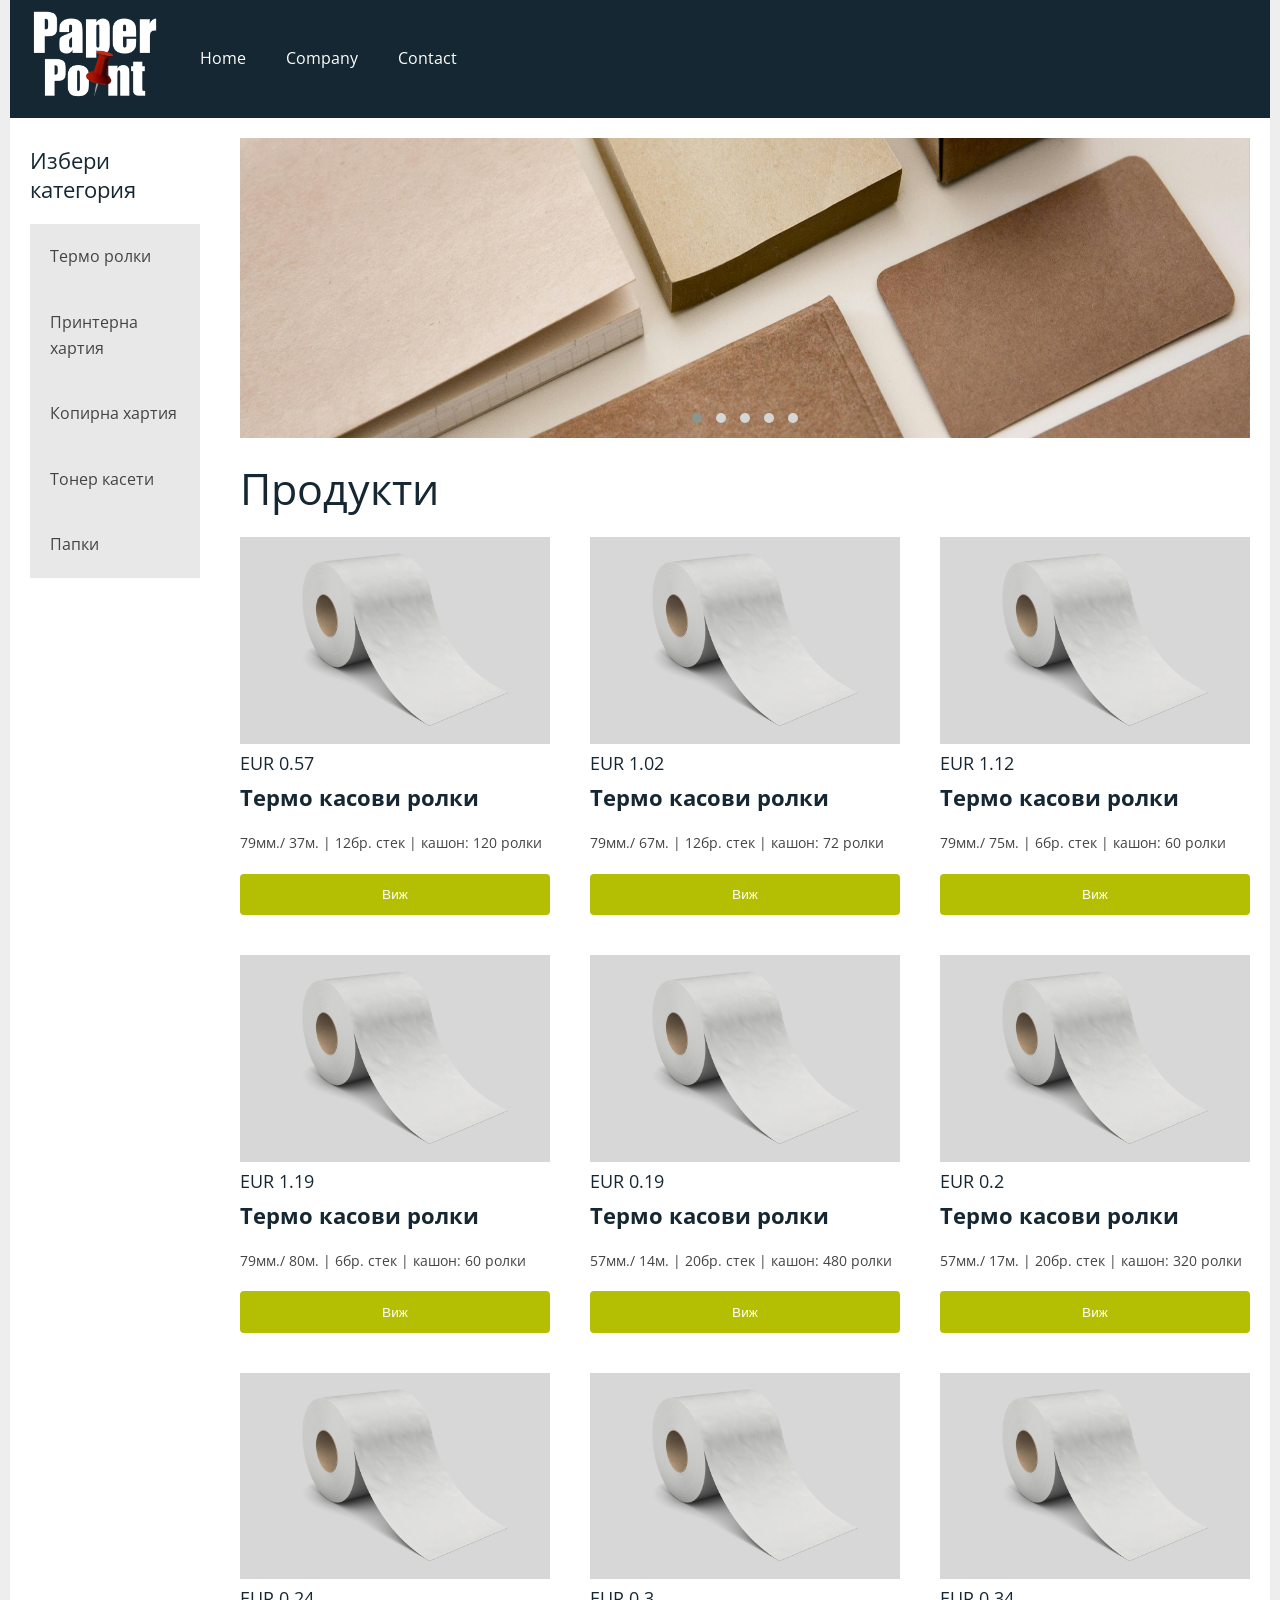
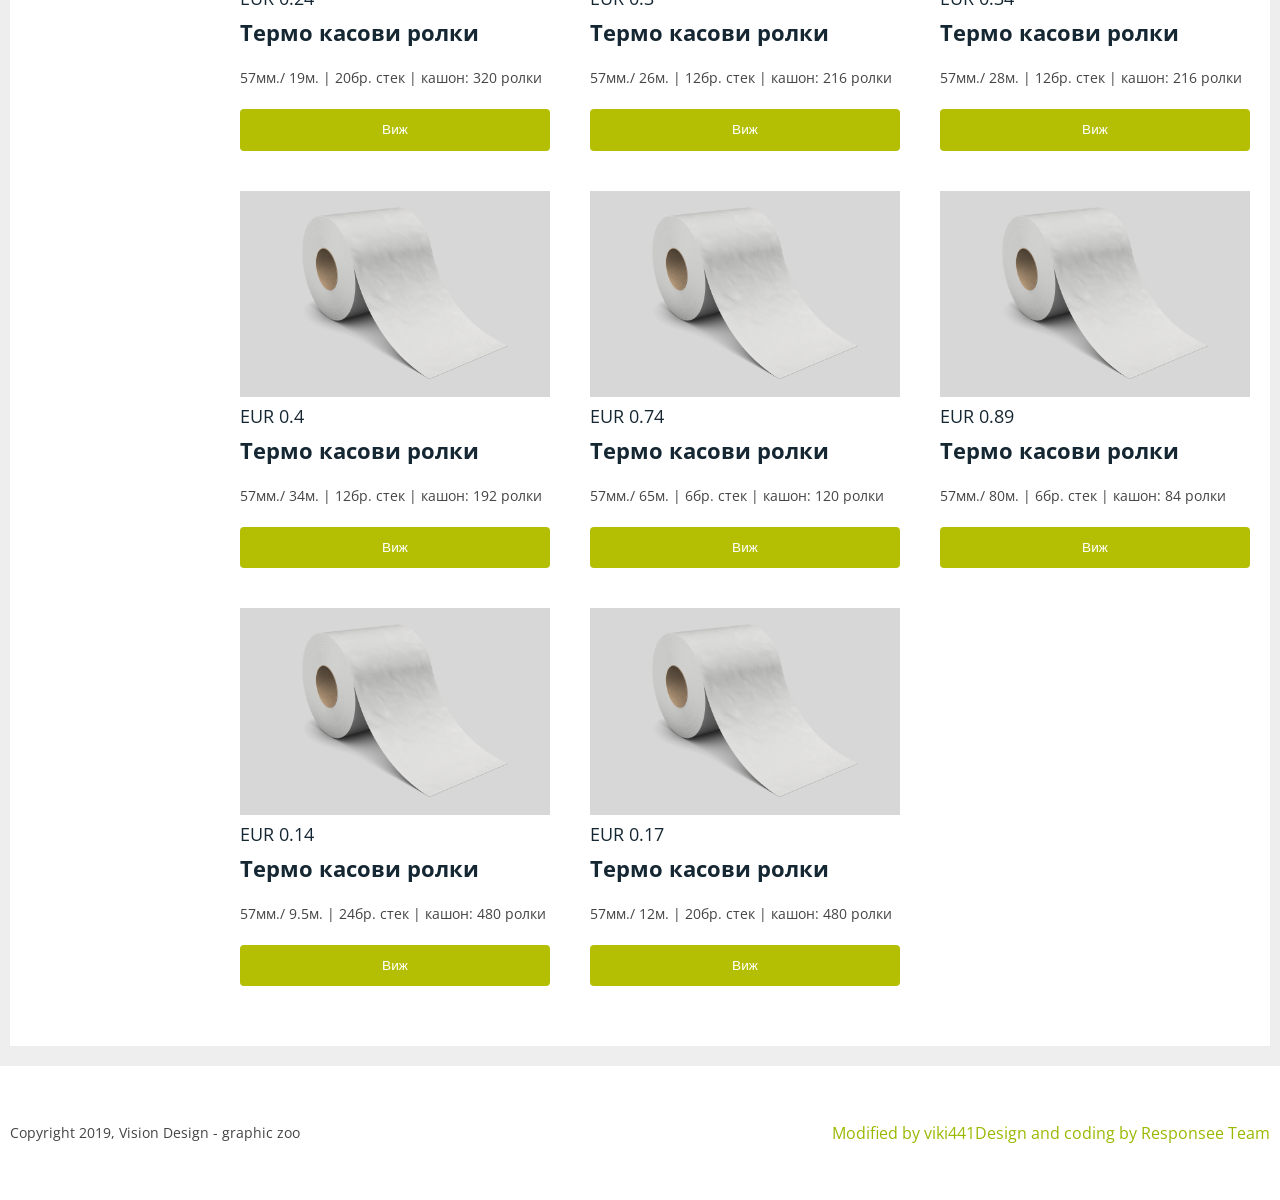
==== commit dbad1741: "working no pagination" ====
--- a/Website-project-catalog/index.html
+++ b/Website-project-catalog/index.html
@@ -173,7 +173,9 @@
                <h1 class="margin-bottom">Продукти</h1>
                <div class="margin2x" id="product-container">
                   <div class="row align-items-center py-5">
-                     <div class="col-lg-3" id="page-info"></div>
+                     <div class="col-lg-3" id="page-info">
+                        
+                     </div>
                      <div class="col-lg-6 text-center">
                         <div class="custom-pagination" id="pagination">
 
@@ -203,10 +205,10 @@
    </footer>
    <script type="text/javascript" src="js/responsee.js"></script>
    <script type="text/javascript" src="queries/home.js"></script>
-   <!--<script type="text/javascript" src="js/card-maker.js"></script>-->
+   <script type="text/javascript" src="js/card-maker.js"></script>
    <script type="text/javascript" src="owl-carousel/owl.carousel.js"></script>
    <script type="text/javascript" src="js/burger-menu.js"></script>
-   <!--<script type="text/javascript" src="js/pagination.js"></script>-->
+ <!--  <script type="text/javascript" src="js/pagination.js"></script>-->
    <script type="text/javascript">
       jQuery(document).ready(function ($) {
          var owl = $('#header-carousel');
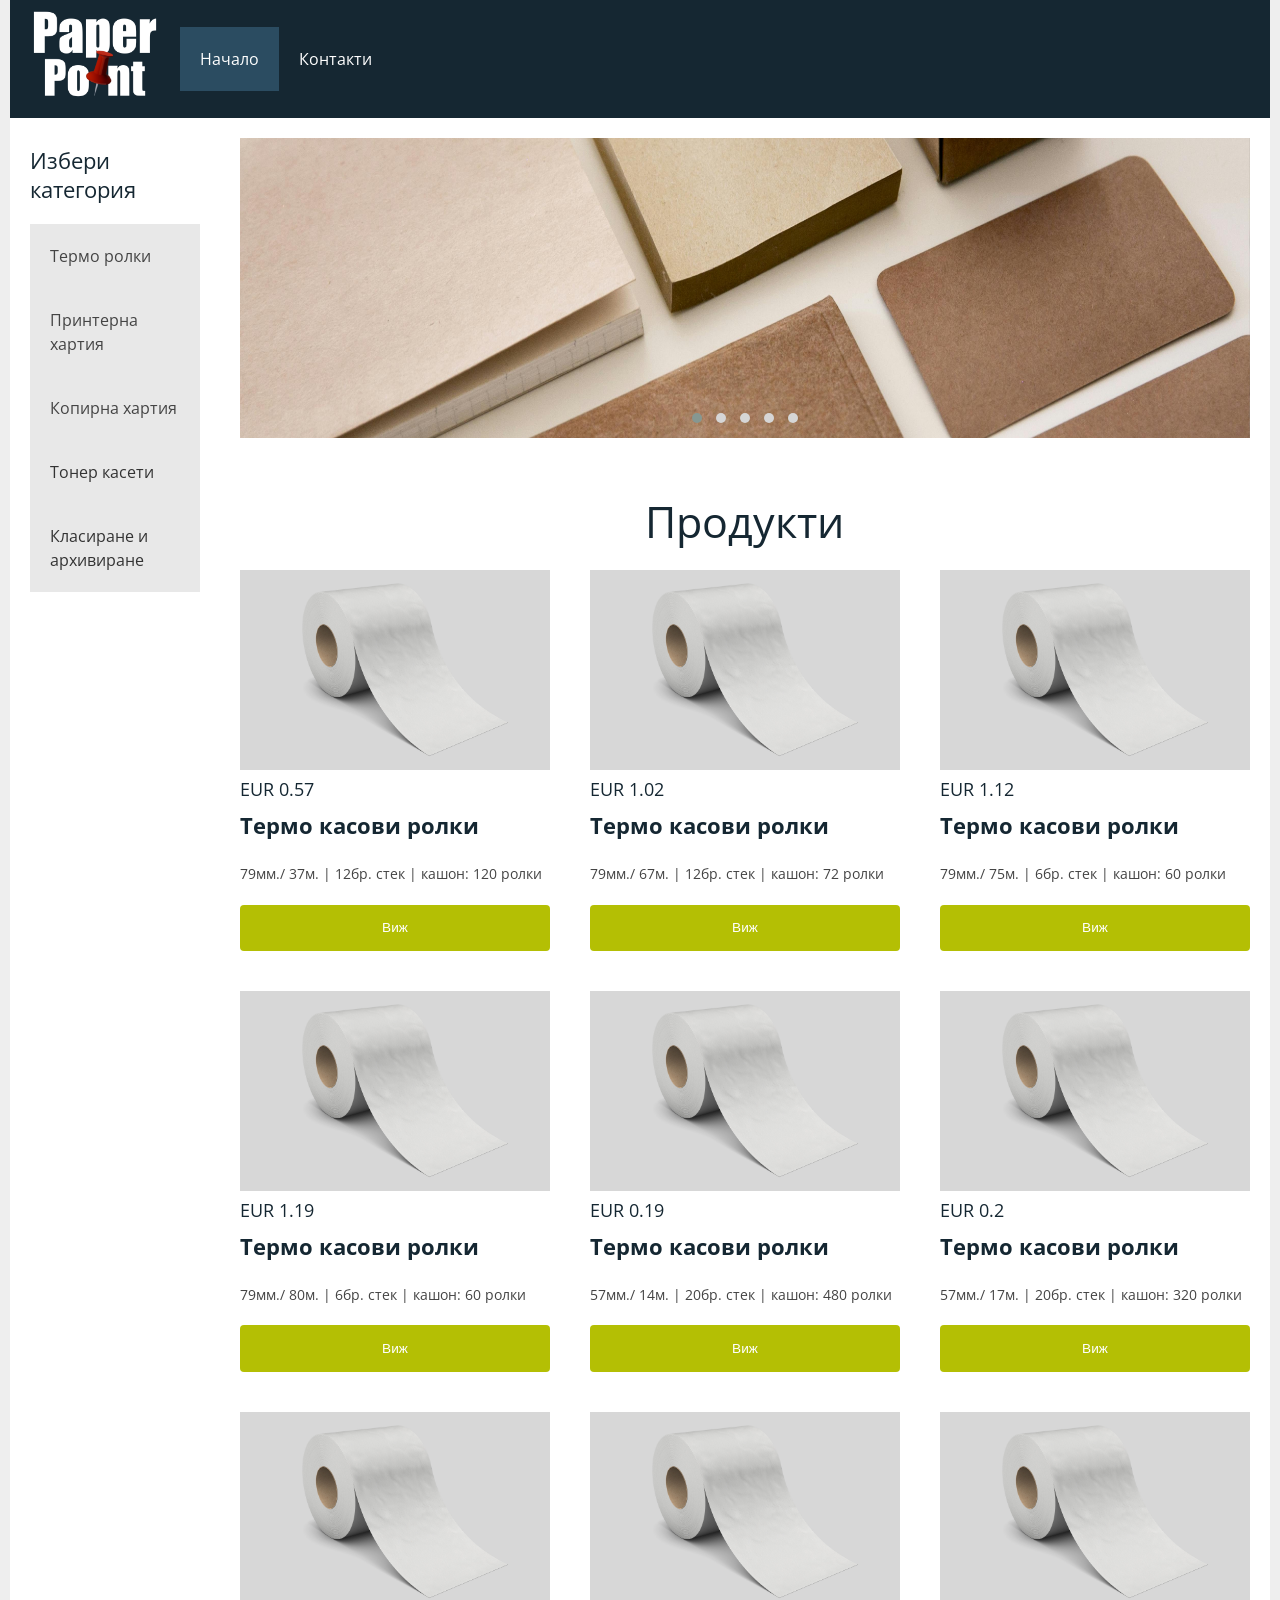
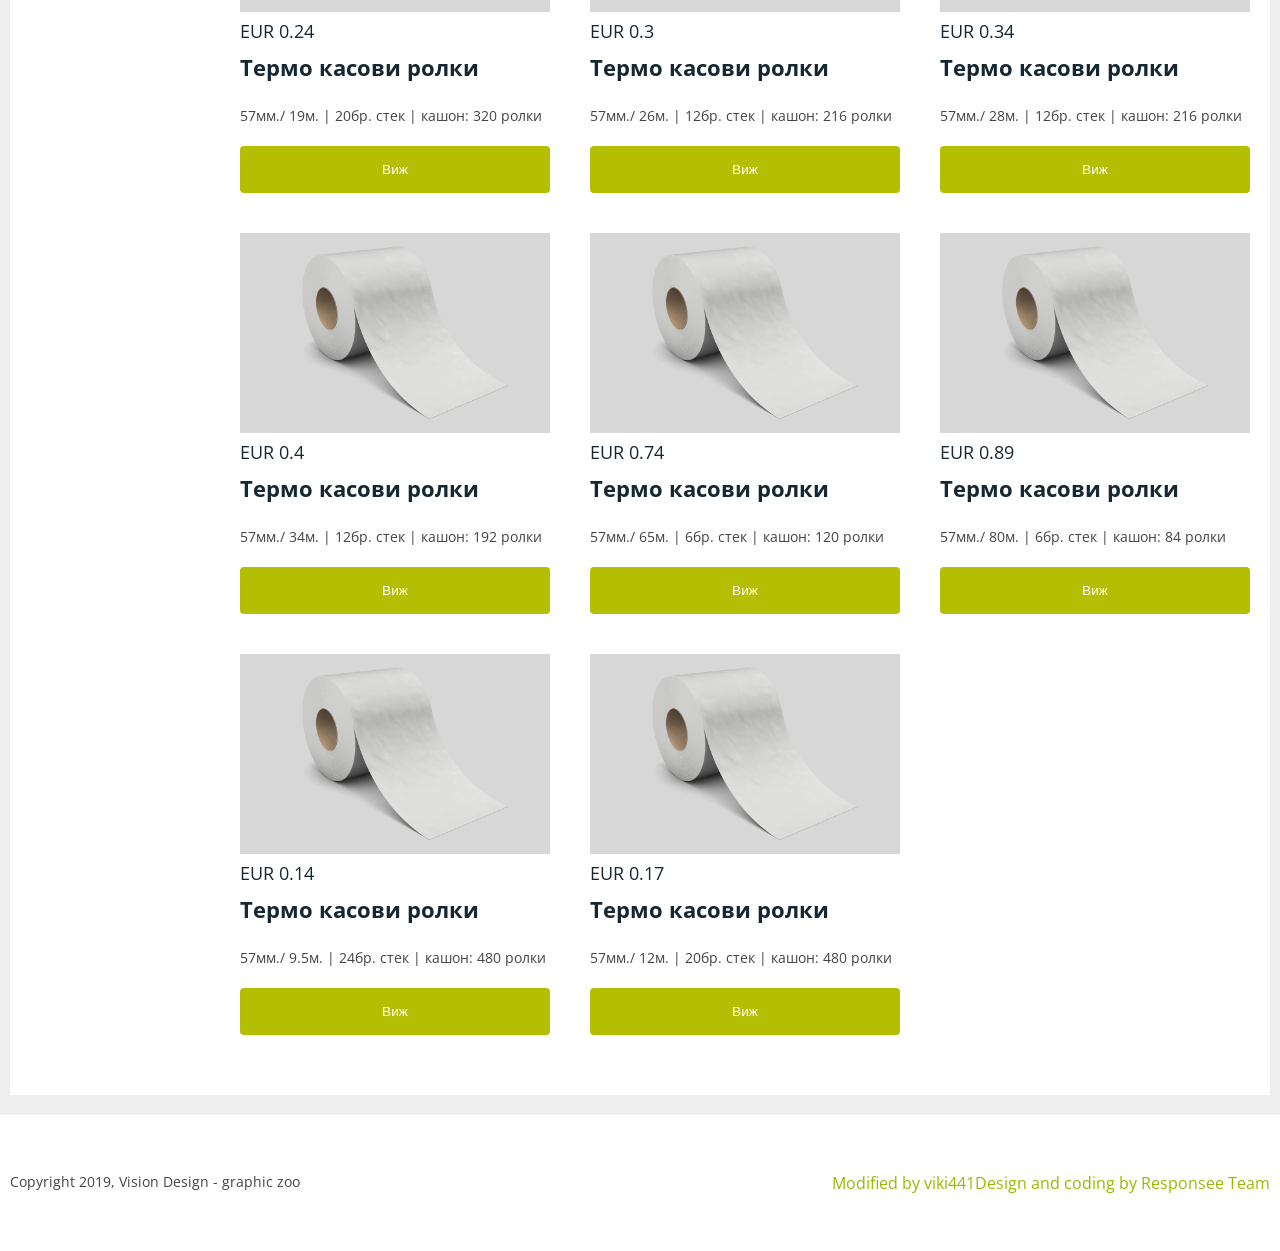
==== commit e17b405c: "finishing touches" ====
--- a/Website-project-catalog/index.html
+++ b/Website-project-catalog/index.html
@@ -58,9 +58,8 @@
                <div id="myNav" class="overlay">
                   <a class="closebtn" onclick="closeNav()">&times;</a>
                   <div class="overlay-content">
-                     <li><a>Home</a></li>
-                     <li><a>Company</a></li>
-                     <li><a>Contact</a></li>
+                     <li><a href="index.html">Начало</a></li>
+                     <li><a href="contacts.html">Контакти</a></li>
                   </div>
                </div>
                <span onclick="openNav()">&#9776;</span>
@@ -75,9 +74,8 @@
                   </li>
                </ul>
                <ul class="right">
-                  <li><a>Home</a></li>
-                  <li><a>Company</a></li>
-                  <li><a>Contact</a></li>
+                  <li><a href="index.html">Начало</a></li>
+                  <li><a href="contacts.html">Контакти</a></li>
                </ul>
             </div>
 
@@ -129,15 +127,11 @@
                      </li>
 
                      <li>
-                        <a id="toners">Тонер касети</a>
-                        <ul>
-                           <li><a>Всички</a></li>
-                           <li><a>TN модел</a></li>
-                        </ul>
-                     </li>
-
-                     <li>
-                        <a id="folders">Папки</a>
+                        <a href="?query=toners" data-query="all-toners">Тонер касети</a>
+                     </li>
+
+                     <li>
+                        <a href="?query=archive" data-query="all-archive">Класиране и архивиране</a>
                      </li>
 
                   </ul>
--- a/Website-project-catalog/css/responsee.css
+++ b/Website-project-catalog/css/responsee.css
@@ -16,6 +16,7 @@
   -moz-box-sizing: border-box;
   box-sizing: border-box;
   margin: 0;
+  line-height: 1.5;
 }
 
 body {
@@ -110,11 +111,71 @@
   width: auto;
 }
 
+.contacts>a>img {
+  width: 60px;
+}
+
+.margin2x>h2,
+h1 {
+  margin: 40px;
+  text-align: center;
+}
+
+#product-container>div>img {
+  width: 100%;
+  height: 200px;
+  object-fit: cover;
+}
+
+
+.map-container {
+  display: block;
+  margin-left: auto;
+  margin-right: auto;
+  width: 80%;
+  height: 60vh;
+}
+
+.map-container iframe {
+  width: 100%;
+  height: 100%;
+  border: 0;
+}
+
+.product-container
+{
+  float: none !important;
+    display: block !important;
+    margin-left: auto !important;
+    margin-right: auto !important;
+    /* hyphens: auto; */
+    overflow-wrap: break-word; 
+  
+}
+
+.product-info > p
+{
+  
+  font-size: large;
+}
+.product-info > p:nth-child(odd)
+{
+  font-weight: 700;
+}
+
 /* .owl-item img,
 .full-img {
   max-width: none;
   width:100px; 
 } */
+
+.contacts {
+  display: flex;
+  flex-direction: row;
+  justify-content: space-evenly;
+  flex-wrap: wrap;
+
+}
 
 .item {
   height: 300px;
@@ -296,7 +357,7 @@
   display: flex;
   width: 100%;
   background: #152732;
-  
+
 }
 
 .top-nav {
@@ -787,6 +848,10 @@
 
 .margin-bottom {
   margin-bottom: 1.25rem !important;
+  display: -webkit-box;
+  -webkit-line-clamp: 2;
+  -webkit-box-orient: vertical;
+  overflow: hidden;
 }
 
 .margin-bottom2x {
@@ -2686,6 +2751,10 @@
   display: none;
 }
 
+
+
+
+
 @media screen and (max-width:1050px) {
 
   /* .left, .right {
@@ -3201,6 +3270,7 @@
 @media screen and (max-width:780px) {
 
 
+
   .full-img {
     width: 90%;
   }
@@ -3252,6 +3322,7 @@
   .hide-s {
     display: none !important;
   }
+
 
   .count-number {
     margin-right: -1.25rem;
@@ -3598,6 +3669,9 @@
 
 
 }
+
+
+
 
 .grid .s-1,
 .grid .s-2,
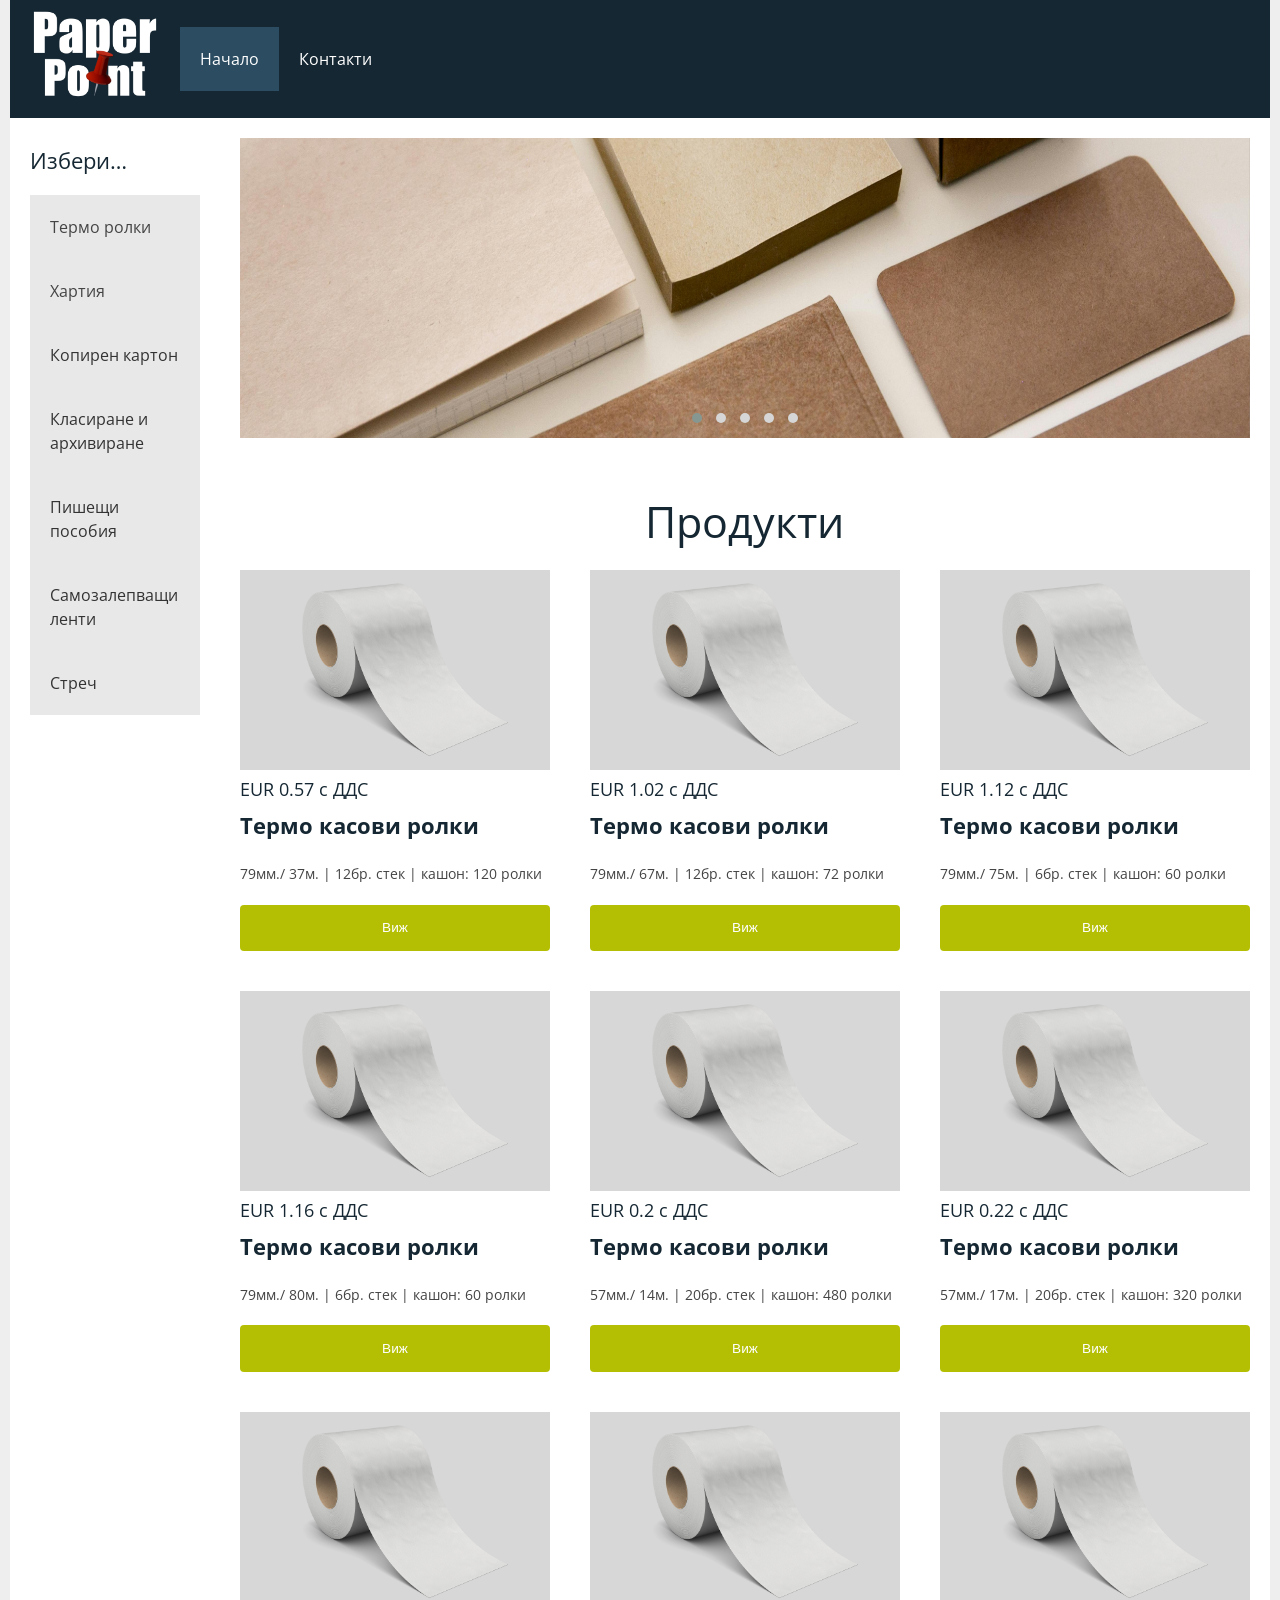
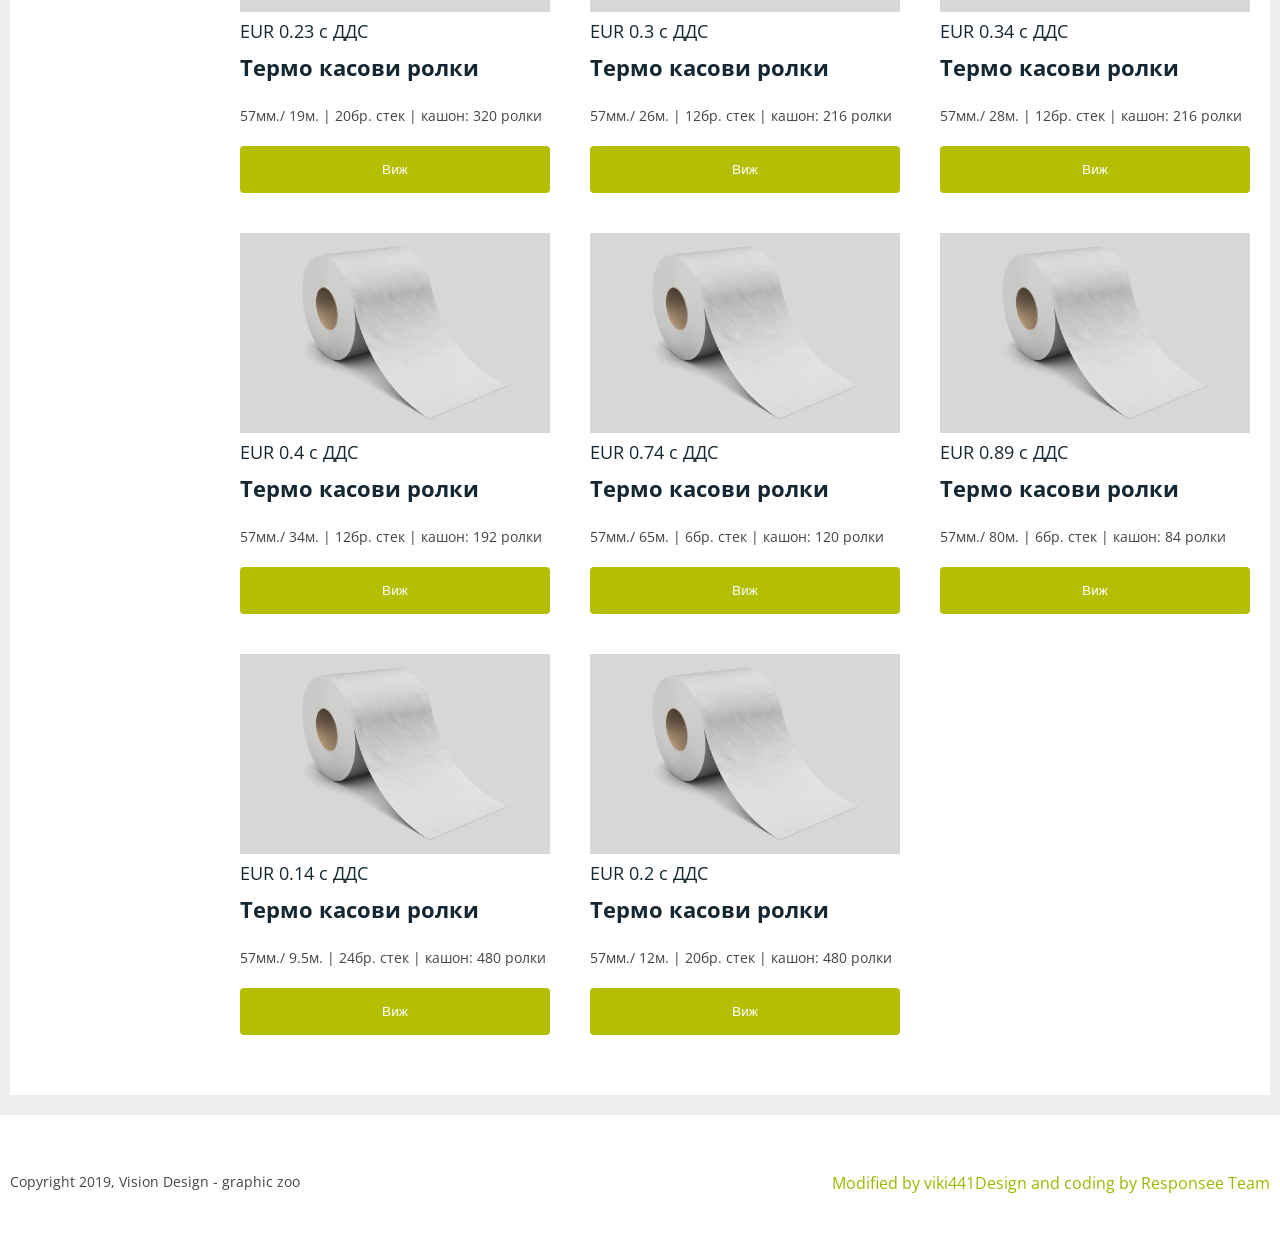
==== commit 5e2d10bf: "fixed and added categories" ====
--- a/Website-project-catalog/index.html
+++ b/Website-project-catalog/index.html
@@ -51,7 +51,7 @@
                <ul class="left">
                   <li>
                      <div class="m-12 l-2">
-                        <img class="full-img logo" src="images/logo-white.png">
+                       <img class="full-img logo" src="images/logo-white.png" alt="Home" onclick="window.location.href='index.html'" style="cursor: pointer;">
                      </div>
                   </li>
                </ul>
@@ -69,7 +69,7 @@
                <ul class="left">
                   <li>
                      <div class="m-12 l-2">
-                        <img class="full-img logo" src="images/logo-white.png">
+                         <img class="full-img logo" src="images/logo-white.png" alt="Home" onclick="window.location.href='index.html'" style="cursor: pointer;">
                      </div>
                   </li>
                </ul>
@@ -102,37 +102,47 @@
                      <li>
                         <a id="termo-rolls">Термо ролки</a>
                         <ul>
-                           <li><a href="?query=rolls" data-query="all-rolls">Всички</a></li>
                            <li><a href="?query=rolls-57" data-query="rolls-57">Модел 57мм.</a></li>
                            <li><a href="?query=rolls-79" data-query="rolls-79">Модел 79мм.</a></li>
                         </ul>
                      </li>
 
                      <li>
-                        <a id="print-paper">Принтерна хартия</a>
-                        <ul>
-                           <li><a href="?query=print" data-query="all-prints">Всички</a></li>
-                           <li><a href="?query=print-koehler" data-query="koehler">Koehler хартия</a></li>
-                           <li><a href="?query=print-artist" data-query="artist">ARTIST PRINT</a></li>
+                        <a id="copy-paper">Хартия</a>
+                        <ul>                          
+                           <li><a href="?query=copy-paper" data-query="copy-paper">Копирна хартия</a></li>
+                           <li><a href="?query=print-koehler" data-query="koehler">Принтерна хартия</a></li>
+                           <li><a href="?query=artist" data-query="artist">ARTIST PRINT</a></li>
                         </ul>
                      </li>
 
                      <li>
-                        <a id="copy-paper">Копирна хартия</a>
-                        <ul>
-                           <li><a href="?query=copy" data-query="all-copy">Всички</a></li>
-                           <li><a href="?query=copy-paper" data-query="copy-paper">Копирна хартия</a></li>
-                           <li><a href="?query=copy-cardboard" data-query="copy-cardboard">Копирен картон</a></li>
-                        </ul>
-                     </li>
-
+                        <a href="?query=cardboard" data-query="cardboard">Копирен картон</a>
+                     </li>
+
+                     <!-- 
                      <li>
                         <a href="?query=toners" data-query="all-toners">Тонер касети</a>
-                     </li>
+                     </li> 
+                     -->
 
                      <li>
                         <a href="?query=archive" data-query="all-archive">Класиране и архивиране</a>
                      </li>
+
+                     <li>
+                        <a href="?query=writing" data-query="all-writing">Пишещи пособия</a>
+                     </li>
+
+                     <li>
+                        <a href="?query=tapes" data-query="all-tapes">Самозалепващи ленти</a>
+                     </li>
+
+                     <li>
+                        <a href="?query=stretch" data-query="all-stretch">Стреч</a>
+                     </li>
+
+
 
                   </ul>
                </div>
@@ -168,7 +178,7 @@
                <div class="margin2x" id="product-container">
                   <div class="row align-items-center py-5">
                      <div class="col-lg-3" id="page-info">
-                        
+
                      </div>
                      <div class="col-lg-6 text-center">
                         <div class="custom-pagination" id="pagination">
@@ -202,7 +212,7 @@
    <script type="text/javascript" src="js/card-maker.js"></script>
    <script type="text/javascript" src="owl-carousel/owl.carousel.js"></script>
    <script type="text/javascript" src="js/burger-menu.js"></script>
- <!--  <script type="text/javascript" src="js/pagination.js"></script>-->
+   <!--  <script type="text/javascript" src="js/pagination.js"></script>-->
    <script type="text/javascript">
       jQuery(document).ready(function ($) {
          var owl = $('#header-carousel');
--- a/Website-project-catalog/css/responsee.css
+++ b/Website-project-catalog/css/responsee.css
@@ -111,10 +111,18 @@
   width: auto;
 }
 
-.contacts>a>img {
+.contacts {
   width: 60px;
 }
-
+.purchase-at, .purchase-at-contacts
+{
+  display: flex;
+  flex-direction: row;
+}
+.purchase-at-contacts
+{
+  justify-content: space-around;
+}
 .margin2x>h2,
 h1 {
   margin: 40px;
@@ -846,10 +854,10 @@
   width: 100%;
 }
 
-.margin-bottom {
+.margin-bottom{
   margin-bottom: 1.25rem !important;
   display: -webkit-box;
-  -webkit-line-clamp: 2;
+  -webkit-line-clamp: 1;
   -webkit-box-orient: vertical;
   overflow: hidden;
 }
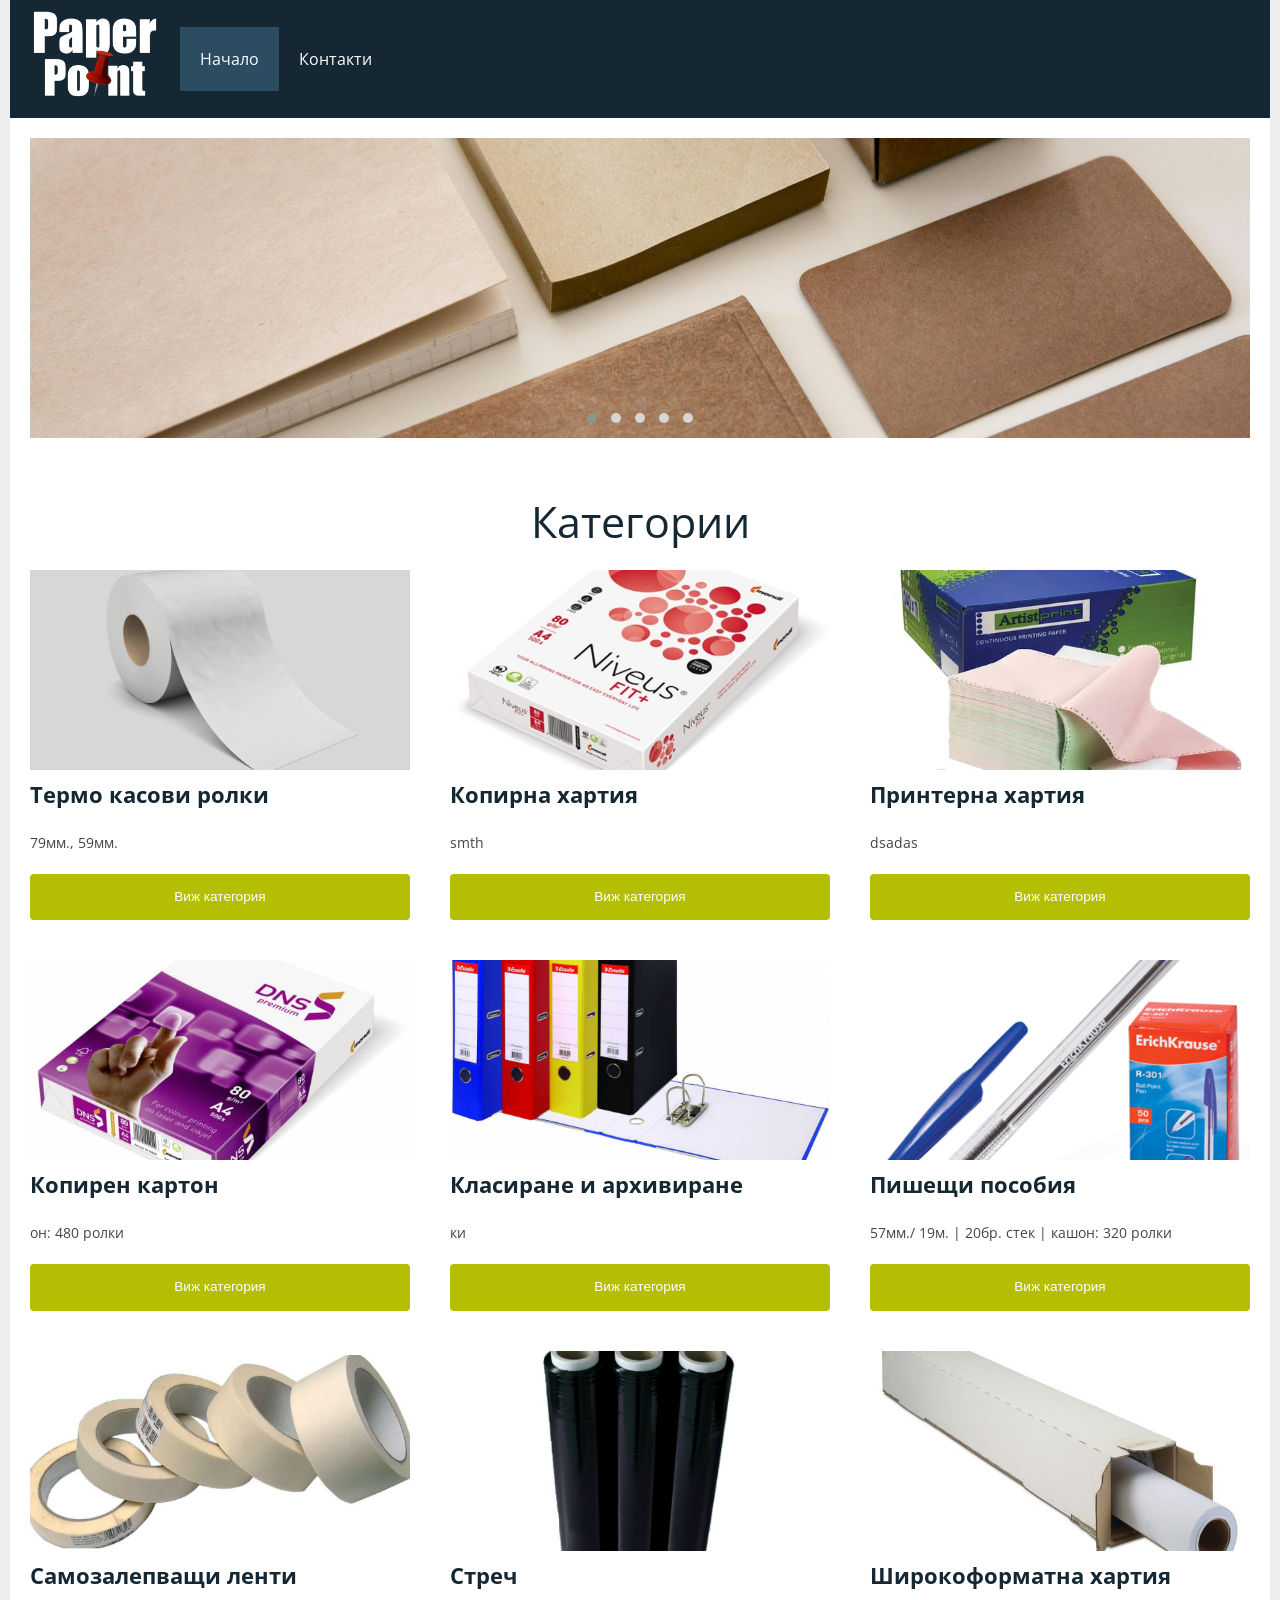
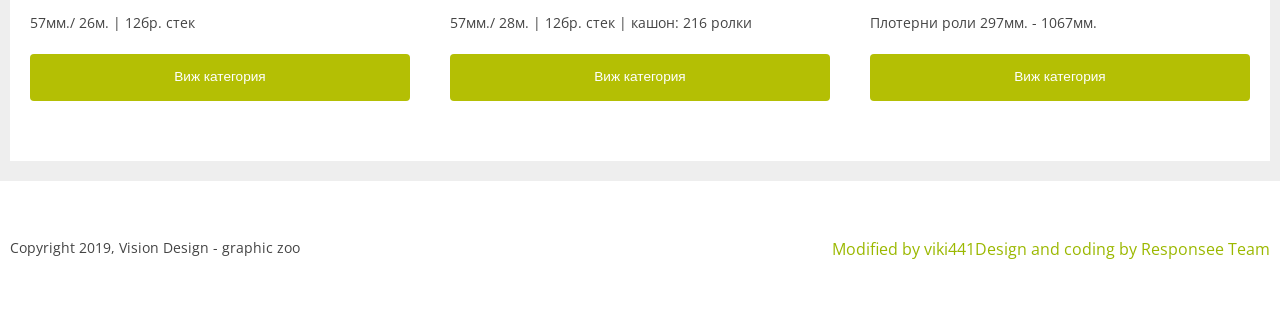
==== commit 18b91f7a: "new category request" ====
--- a/Website-project-catalog/index.html
+++ b/Website-project-catalog/index.html
@@ -51,7 +51,8 @@
                <ul class="left">
                   <li>
                      <div class="m-12 l-2">
-                       <img class="full-img logo" src="images/logo-white.png" alt="Home" onclick="window.location.href='index.html'" style="cursor: pointer;">
+                        <img class="full-img logo" src="images/logo-white.png" alt="Home"
+                           onclick="window.location.href='index.html'" style="cursor: pointer;">
                      </div>
                   </li>
                </ul>
@@ -69,7 +70,8 @@
                <ul class="left">
                   <li>
                      <div class="m-12 l-2">
-                         <img class="full-img logo" src="images/logo-white.png" alt="Home" onclick="window.location.href='index.html'" style="cursor: pointer;">
+                        <img class="full-img logo" src="images/logo-white.png" alt="Home"
+                           onclick="window.location.href='index.html'" style="cursor: pointer;">
                      </div>
                   </li>
                </ul>
@@ -92,12 +94,12 @@
       <div class="box margin-bottom">
          <div class="margin2x">
             <!--NAVBAR-LEFT-->
-            <aside class="s-12 m-4 l-3 xl-2">
+            <!-- <aside class="s-12 m-4 l-3 xl-2">
                <h4 class="margin-bottom">Избери категория</h4>
                <div class="aside-nav minimize-on-small">
 
                   <p class="aside-nav-text">Избери категория</p>
-                  <!--TYPES-->
+               
                   <ul>
                      <li>
                         <a id="termo-rolls">Термо ролки</a>
@@ -109,7 +111,7 @@
 
                      <li>
                         <a id="copy-paper">Хартия</a>
-                        <ul>                          
+                        <ul>
                            <li><a href="?query=copy-paper" data-query="copy-paper">Копирна хартия</a></li>
                            <li><a href="?query=print-koehler" data-query="koehler">Принтерна хартия</a></li>
                            <li><a href="?query=artist" data-query="artist">ARTIST PRINT</a></li>
@@ -120,16 +122,18 @@
                         <a href="?query=cardboard" data-query="cardboard">Копирен картон</a>
                      </li>
 
-                     <!-- 
-                     <li>
-                        <a href="?query=toners" data-query="all-toners">Тонер касети</a>
-                     </li> 
-                     -->
+                    
 
                      <li>
                         <a href="?query=archive" data-query="all-archive">Класиране и архивиране</a>
                      </li>
 
+
+                       <li>
+                        <a href="?query=categories" data-query="categories">cat</a>
+                     </li>
+
+
                      <li>
                         <a href="?query=writing" data-query="all-writing">Пишещи пособия</a>
                      </li>
@@ -146,11 +150,11 @@
 
                   </ul>
                </div>
-            </aside>
+            </aside> -->
 
 
             <!-- CONTENT -->
-            <section class="s-12 m-8 l-9 xl-10">
+            <section class="s-12 m-8 l-9 xl-12">
                <!-- CAROUSEL -->
                <div class="line hide-s">
                   <div id="header-carousel" class="owl-carousel owl-theme">
@@ -171,23 +175,33 @@
                      <li><a><span id="clicked-link"></span></a></li>
                   </ul>
                </nav> -->
-
-
                <!-- Pruducts -->
-               <h1 class="margin-bottom">Продукти</h1>
-               <div class="margin2x" id="product-container">
-                  <div class="row align-items-center py-5">
-                     <div class="col-lg-3" id="page-info">
-
+               <!-- <h1>categories</h1>
+               <div class="categories">
+                  <div class="line">
+                     <div id="header-carousel" class="owl-carousel owl-theme">
+                        <div class="item"><a href="?query=rolls-57" data-query="rolls-57"><img src="images/rolls/mockup.jpg" alt=""></a></div>
+                        <div class="item"><img src="images/bg2m.jpg" alt=""></div>
+                        <div class="item"><img src="images/bg3n.jpg" alt=""></div>
+                        <div class="item"><img src="images/bg4n.jpg" alt=""></div>
+                        <div class="item"><img src="images/bg5n.jpg" alt=""></div>
                      </div>
-                     <div class="col-lg-6 text-center">
-                        <div class="custom-pagination" id="pagination">
-
-                        </div>
-                     </div>
-                  </div>
-                  <!--PRODUCT-->
-               </div>
+                  </div>
+               </div> -->
+
+
+
+               <h1 class="margin-bottom">Категории</h1>
+               <div class="margin2x" id="category-container">
+                  <div class="row align-items-center py-5" >
+                 
+
+                  </div>
+
+               </div>
+
+
+
             </section>
          </div>
       </div>
@@ -212,6 +226,7 @@
    <script type="text/javascript" src="js/card-maker.js"></script>
    <script type="text/javascript" src="owl-carousel/owl.carousel.js"></script>
    <script type="text/javascript" src="js/burger-menu.js"></script>
+   <script type="text/javascript" src="js/category-maker.js"></script>
    <!--  <script type="text/javascript" src="js/pagination.js"></script>-->
    <script type="text/javascript">
       jQuery(document).ready(function ($) {
--- a/Website-project-catalog/css/responsee.css
+++ b/Website-project-catalog/css/responsee.css
@@ -114,13 +114,15 @@
 .contacts {
   width: 60px;
 }
-.purchase-at, .purchase-at-contacts
+.purchase-at
+{
+  display: inline-grid;
+
+}
+.purchase-at-contacts
 {
   display: flex;
   flex-direction: row;
-}
-.purchase-at-contacts
-{
   justify-content: space-around;
 }
 .margin2x>h2,
@@ -129,12 +131,11 @@
   text-align: center;
 }
 
-#product-container>div>img {
+#category-container>div>img, #product-container>div>img{
   width: 100%;
   height: 200px;
   object-fit: cover;
 }
-
 
 .map-container {
   display: block;
@@ -861,6 +862,7 @@
   -webkit-box-orient: vertical;
   overflow: hidden;
 }
+
 
 .margin-bottom2x {
   margin-bottom: 2.5rem !important;
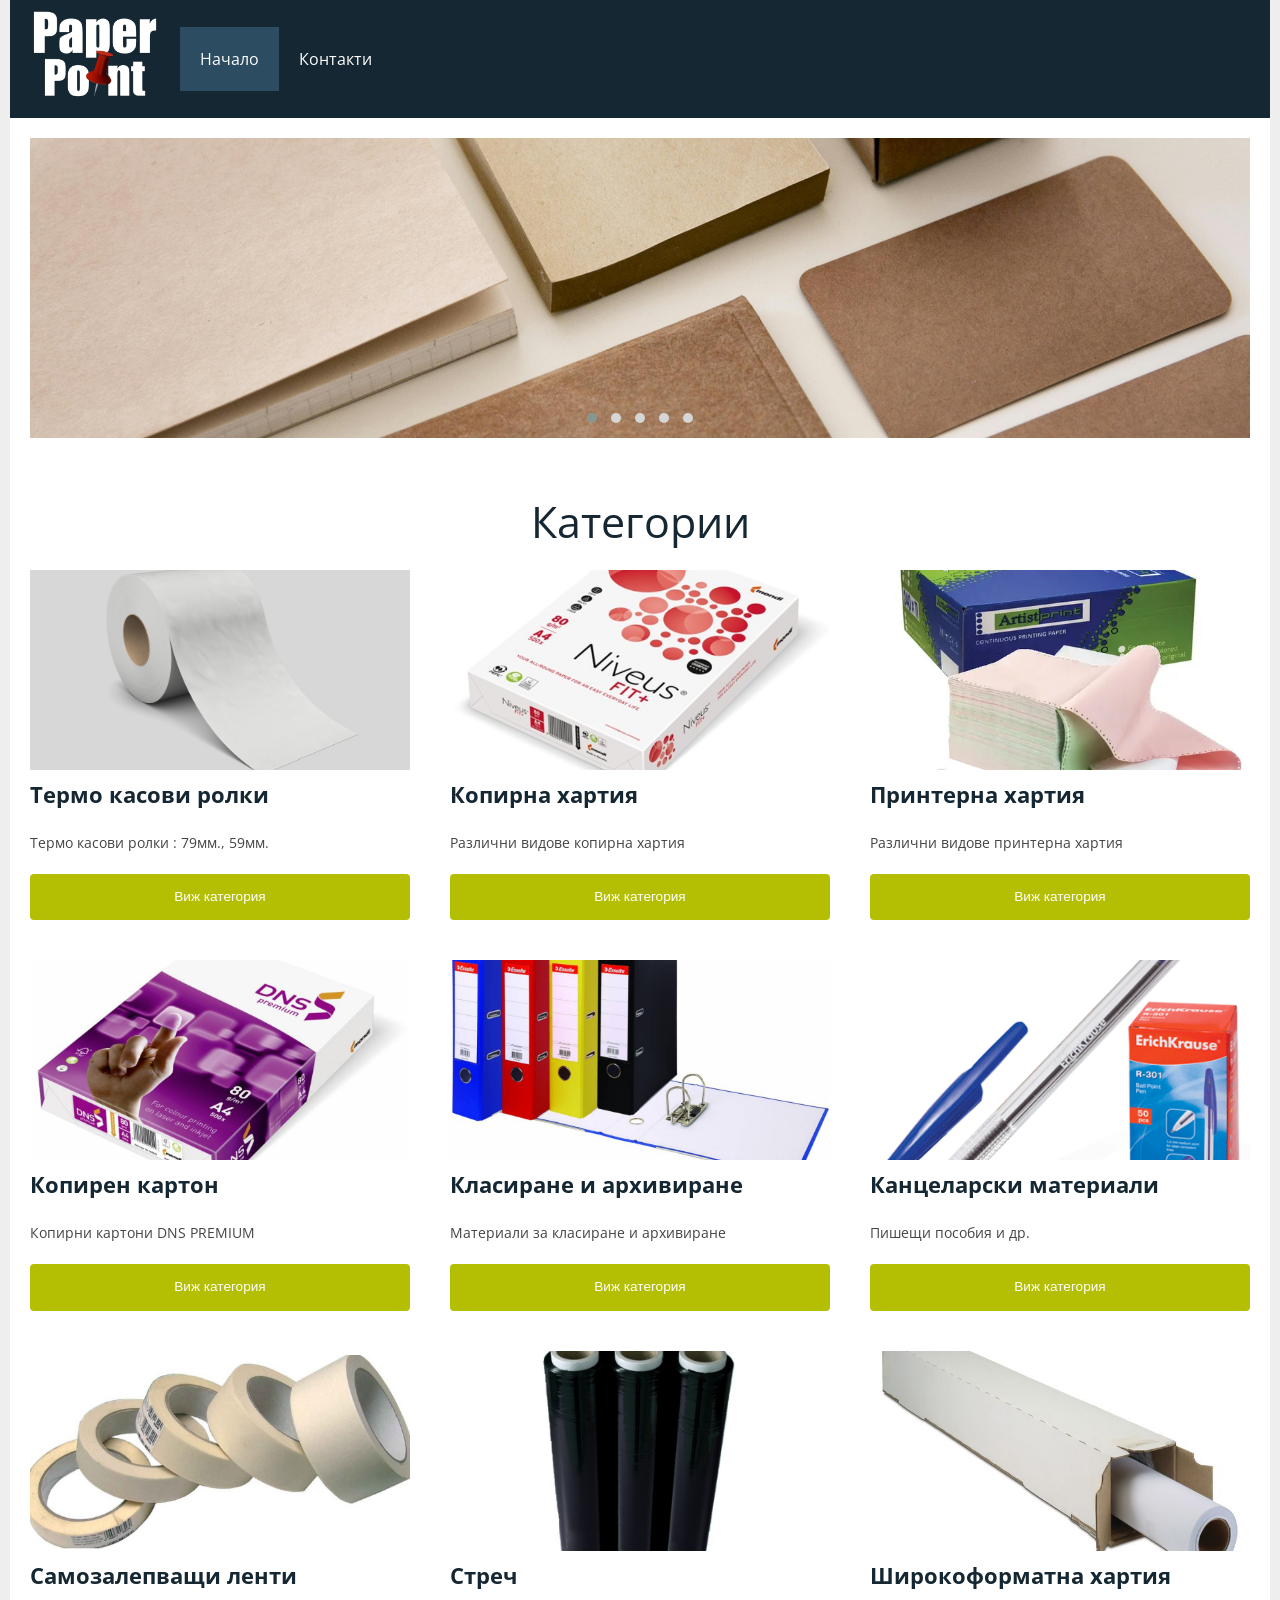
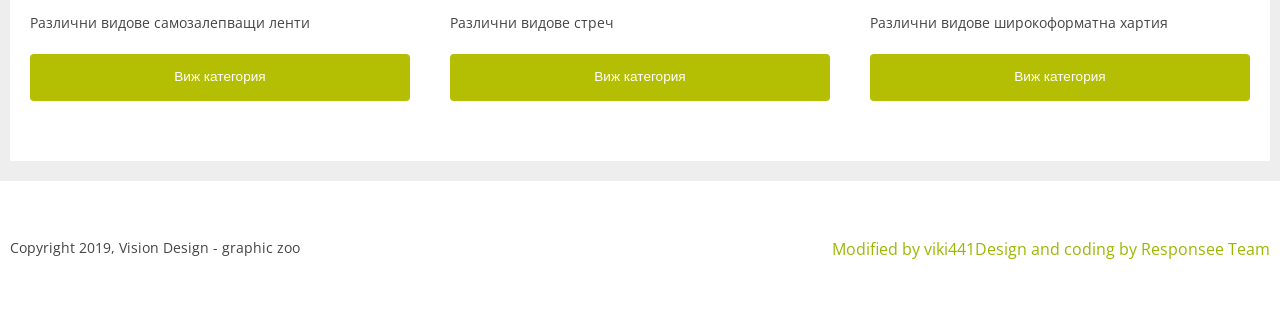
==== commit ba4ae6ac: "new category style request" ====
--- a/Website-project-catalog/index.html
+++ b/Website-project-catalog/index.html
@@ -154,7 +154,7 @@
 
 
             <!-- CONTENT -->
-            <section class="s-12 m-8 l-9 xl-12">
+            <section class="s-12 m-12 l-12 xl-12">
                <!-- CAROUSEL -->
                <div class="line hide-s">
                   <div id="header-carousel" class="owl-carousel owl-theme">
--- a/Website-project-catalog/css/responsee.css
+++ b/Website-project-catalog/css/responsee.css
@@ -169,7 +169,7 @@
 }
 .product-info > p:nth-child(odd)
 {
-  font-weight: 700;
+  font-weight: 900;
 }
 
 /* .owl-item img,
